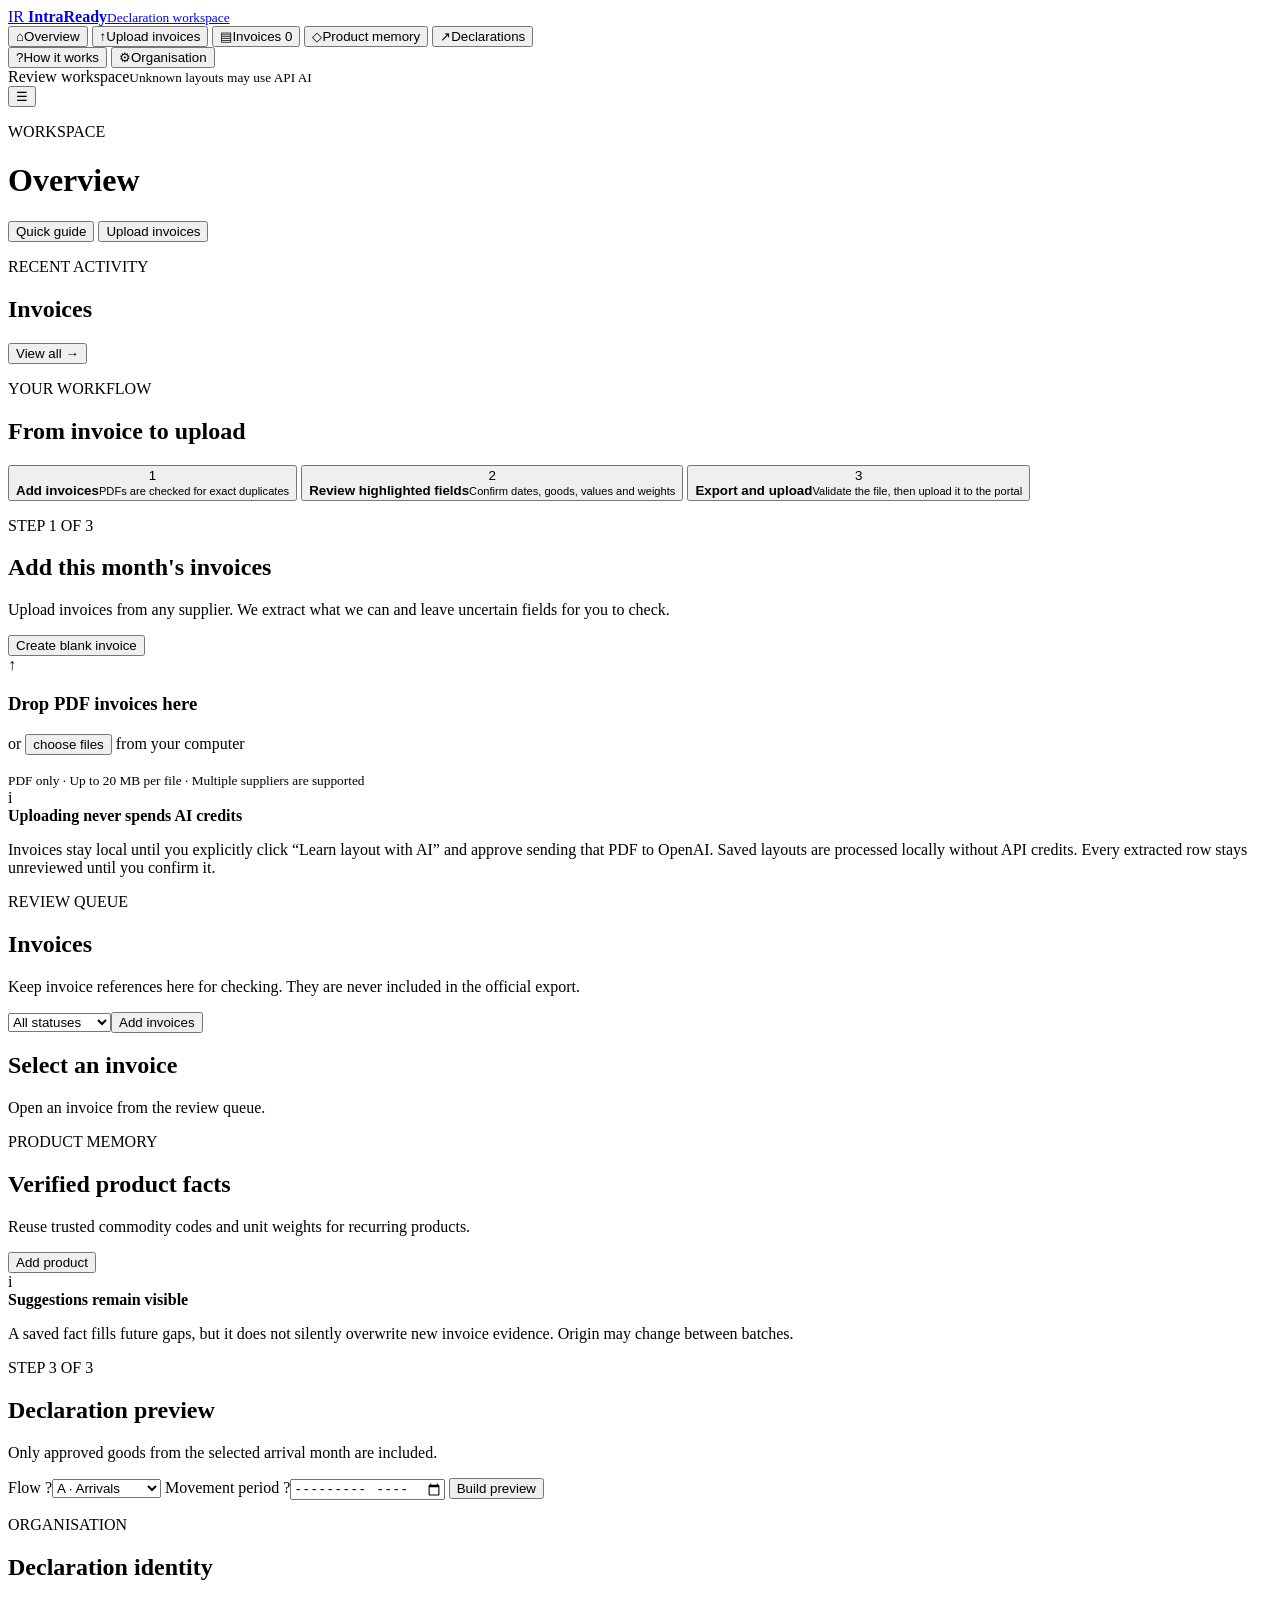
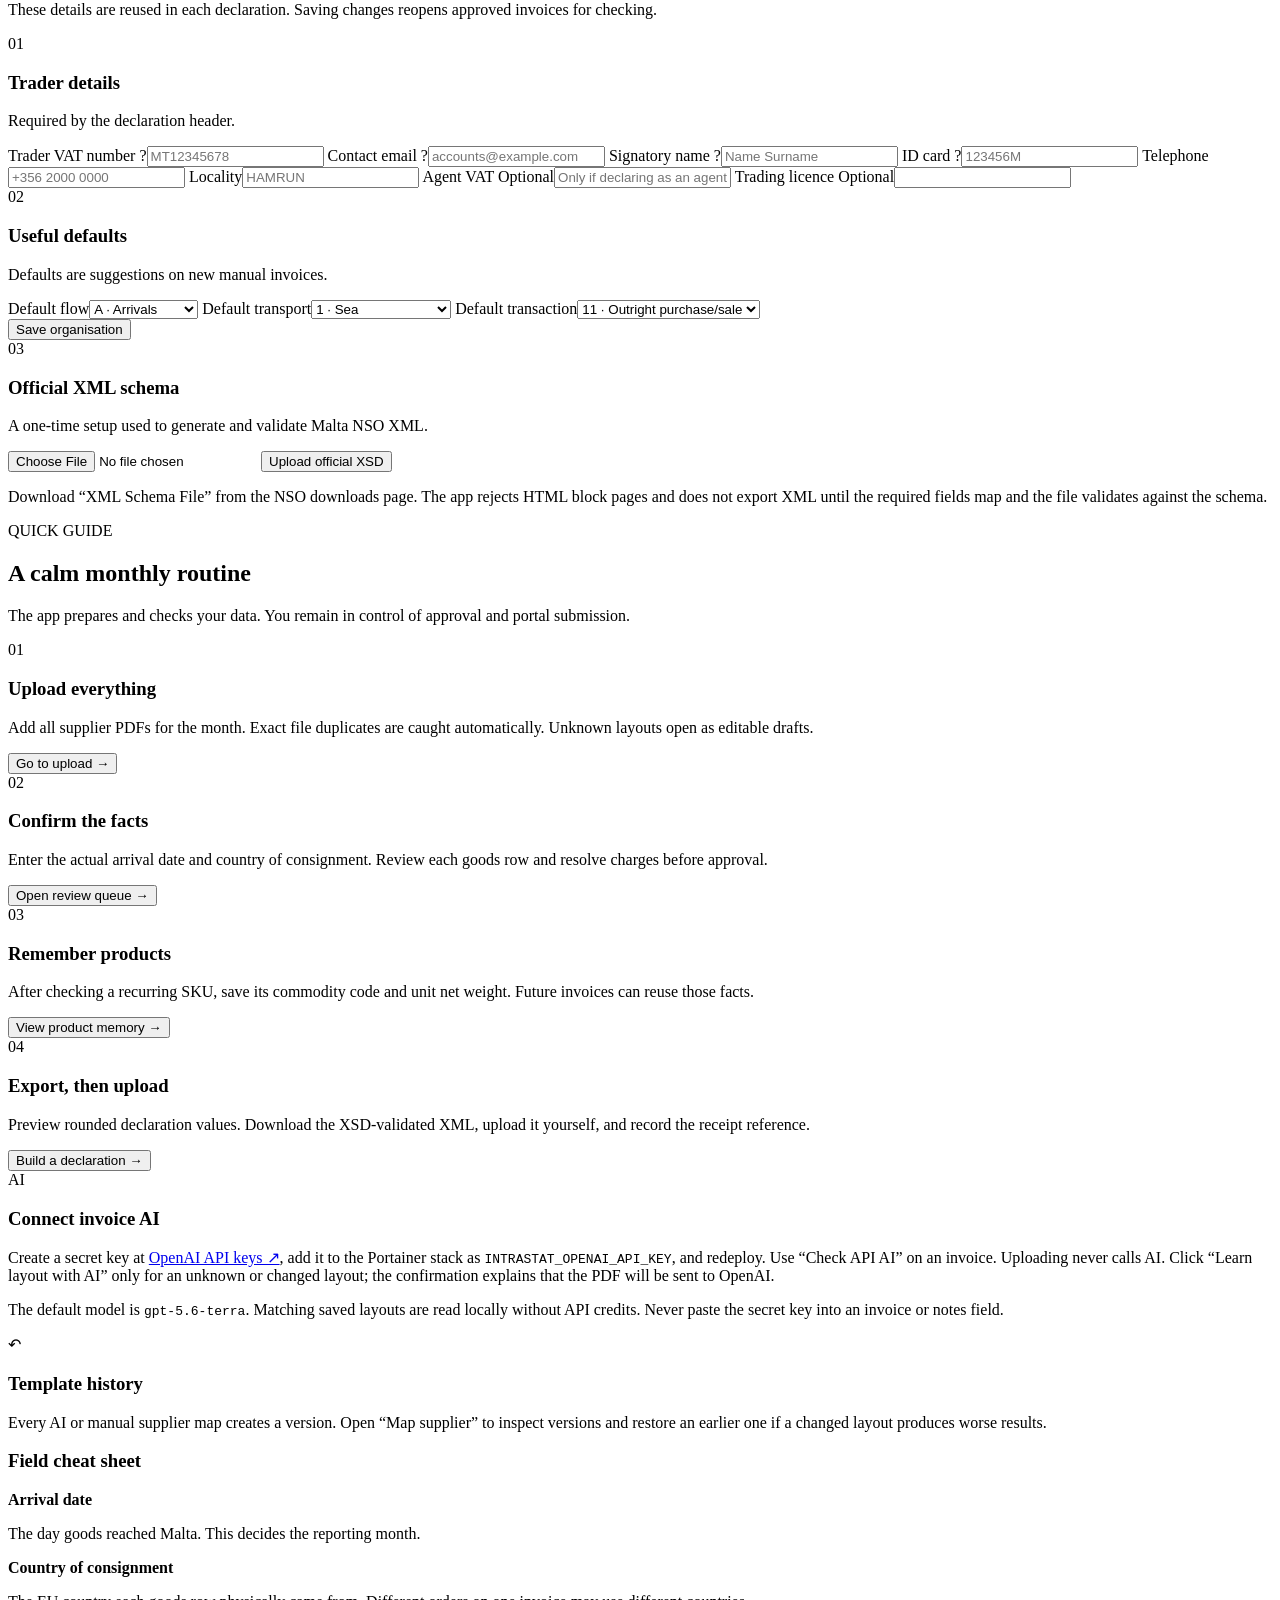
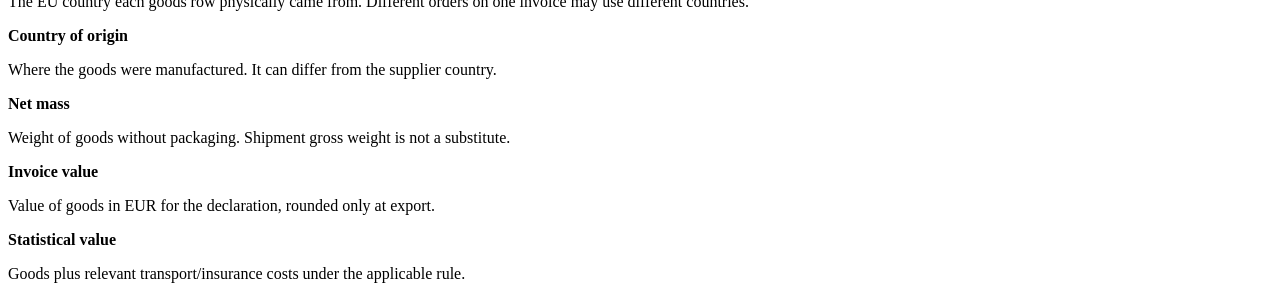
==== app/templates/index.html @ 74eb5863 "Move consignment country to goods rows" ====
<!doctype html>
<html lang="en">
<head>
  <meta charset="utf-8">
  <meta name="viewport" content="width=device-width, initial-scale=1">
  <meta name="description" content="Prepare, review and export Intrastat declarations from supplier invoices.">
  <title>{{APP_TITLE}}</title>
  <link rel="icon" href="/static/favicon.svg" type="image/svg+xml">
  <link rel="stylesheet" href="/static/app.css">
  <script src="/static/app.js" defer></script>
</head>
<body>
  <div class="app-shell">
    <aside class="sidebar" aria-label="Main navigation">
      <a class="brand" href="#dashboard" data-nav="dashboard" aria-label="IntraReady home">
        <span class="brand-mark">IR</span>
        <span><strong>IntraReady</strong><small>Declaration workspace</small></span>
      </a>
      <nav>
        <button class="nav-item active" data-nav="dashboard"><span class="nav-icon">⌂</span>Overview</button>
        <button class="nav-item" data-nav="upload"><span class="nav-icon">↑</span>Upload invoices</button>
        <button class="nav-item" data-nav="invoices"><span class="nav-icon">▤</span>Invoices <span id="reviewBadge" class="nav-badge hidden">0</span></button>
        <button class="nav-item" data-nav="catalogue"><span class="nav-icon">◇</span>Product memory</button>
        <button class="nav-item" data-nav="declarations"><span class="nav-icon">↗</span>Declarations</button>
      </nav>
      <div class="sidebar-lower">
        <nav>
          <button class="nav-item" data-nav="guide"><span class="nav-icon">?</span>How it works</button>
          <button class="nav-item" data-nav="settings"><span class="nav-icon">⚙</span>Organisation</button>
        </nav>
        <div class="local-note"><span class="status-dot"></span><span>Review workspace<small>Unknown layouts may use API AI</small></span></div>
      </div>
    </aside>

    <div class="content-shell">
      <header class="topbar">
        <button id="menuButton" class="icon-button menu-button" aria-label="Open menu">☰</button>
        <div>
          <p id="eyebrow" class="eyebrow">WORKSPACE</p>
          <h1 id="pageTitle">Overview</h1>
        </div>
        <div class="topbar-actions">
          <button class="button quiet" data-nav="guide">Quick guide</button>
          <button class="button primary" data-nav="upload">Upload invoices</button>
        </div>
      </header>

      <main id="mainContent">
        <section class="page active" data-page="dashboard">
          <div id="setupBanner" class="setup-banner"></div>
          <div class="metric-grid" id="metrics"></div>
          <div class="dashboard-grid">
            <article class="panel">
              <div class="panel-head"><div><p class="eyebrow">RECENT ACTIVITY</p><h2>Invoices</h2></div><button class="text-button" data-nav="invoices">View all →</button></div>
              <div id="recentInvoices"></div>
            </article>
            <article class="panel next-step-panel">
              <p class="eyebrow">YOUR WORKFLOW</p>
              <h2>From invoice to upload</h2>
              <div class="step-list">
                <button data-nav="upload"><span>1</span><div><strong>Add invoices</strong><small>PDFs are checked for exact duplicates</small></div></button>
                <button data-nav="invoices"><span>2</span><div><strong>Review highlighted fields</strong><small>Confirm dates, goods, values and weights</small></div></button>
                <button data-nav="declarations"><span>3</span><div><strong>Export and upload</strong><small>Validate the file, then upload it to the portal</small></div></button>
              </div>
            </article>
          </div>
        </section>

        <section class="page" data-page="upload">
          <div class="page-intro">
            <div><p class="eyebrow">STEP 1 OF 3</p><h2>Add this month's invoices</h2><p>Upload invoices from any supplier. We extract what we can and leave uncertain fields for you to check.</p></div>
            <button id="manualInvoiceButton" class="button secondary">Create blank invoice</button>
          </div>
          <article class="upload-zone" id="uploadZone">
            <input id="fileInput" type="file" accept="application/pdf,.pdf" multiple hidden>
            <div class="upload-orb">↑</div>
            <h3>Drop PDF invoices here</h3>
            <p>or <button id="browseButton" class="inline-button">choose files</button> from your computer</p>
            <small>PDF only · Up to 20 MB per file · Multiple suppliers are supported</small>
          </article>
          <div id="uploadResults" class="upload-results"></div>
          <article class="info-card">
            <span class="info-icon">i</span>
            <div><strong>Uploading never spends AI credits</strong><p>Invoices stay local until you explicitly click “Learn layout with AI” and approve sending that PDF to OpenAI. Saved layouts are processed locally without API credits. Every extracted row stays unreviewed until you confirm it.</p></div>
          </article>
        </section>

        <section class="page" data-page="invoices">
          <div class="page-intro compact">
            <div><p class="eyebrow">REVIEW QUEUE</p><h2>Invoices</h2><p>Keep invoice references here for checking. They are never included in the official export.</p></div>
            <div class="toolbar"><select id="invoiceFilter" aria-label="Filter invoices"><option value="all">All statuses</option><option value="needs_review">Needs review</option><option value="approved">Approved</option><option value="exported">Exported</option><option value="submitted">Submitted</option></select><button class="button primary" data-nav="upload">Add invoices</button></div>
          </div>
          <div class="panel table-panel"><div id="invoiceTable"></div></div>
        </section>

        <section class="page review-page" data-page="review">
          <div id="reviewContent" class="empty-state"><h2>Select an invoice</h2><p>Open an invoice from the review queue.</p></div>
        </section>

        <section class="page" data-page="catalogue">
          <div class="page-intro compact"><div><p class="eyebrow">PRODUCT MEMORY</p><h2>Verified product facts</h2><p>Reuse trusted commodity codes and unit weights for recurring products.</p></div><button id="addCatalogueButton" class="button primary">Add product</button></div>
          <article class="info-card slim"><span class="info-icon">i</span><div><strong>Suggestions remain visible</strong><p>A saved fact fills future gaps, but it does not silently overwrite new invoice evidence. Origin may change between batches.</p></div></article>
          <div class="panel table-panel"><div id="catalogueTable"></div></div>
        </section>

        <section class="page" data-page="declarations">
          <div class="page-intro compact"><div><p class="eyebrow">STEP 3 OF 3</p><h2>Declaration preview</h2><p>Only approved goods from the selected arrival month are included.</p></div></div>
          <div class="declaration-controls panel">
            <label>Flow <span class="tip" data-tip="Arrivals and dispatches must be exported separately.">?</span><select id="declarationFlow"><option value="A">A · Arrivals</option><option value="D">D · Dispatches</option></select></label>
            <label>Movement period <span class="tip" data-tip="Use the month the goods physically arrived or left, which may differ from the invoice month.">?</span><input id="declarationPeriod" type="month"></label>
            <button id="previewButton" class="button primary">Build preview</button>
            <span id="schemaPill" class="schema-pill"></span>
          </div>
          <div id="declarationContent"></div>
          <div id="exportHistory"></div>
        </section>

        <section class="page" data-page="settings">
          <div class="page-intro"><div><p class="eyebrow">ORGANISATION</p><h2>Declaration identity</h2><p>These details are reused in each declaration. Saving changes reopens approved invoices for checking.</p></div></div>
          <form id="profileForm" class="panel form-panel">
            <div class="section-heading"><span>01</span><div><h3>Trader details</h3><p>Required by the declaration header.</p></div></div>
            <div class="form-grid">
              <label>Trader VAT number <span class="tip" data-tip="Your Maltese VAT number. The MT prefix is removed in the XML field.">?</span><input name="trader_vat" placeholder="MT12345678" autocomplete="organization"></label>
              <label>Contact email <span class="tip" data-tip="Email address recorded with the declaration.">?</span><input name="email" type="email" placeholder="accounts@example.com"></label>
              <label>Signatory name <span class="tip" data-tip="Full name of the person responsible for the declaration.">?</span><input name="signatory" placeholder="Name Surname"></label>
              <label>ID card <span class="tip" data-tip="Declarant ID card number, including its letter.">?</span><input name="id_card" placeholder="123456M"></label>
              <label>Telephone<input name="telephone" placeholder="+356 2000 0000"></label>
              <label>Locality<input name="locality" placeholder="HAMRUN"></label>
              <label>Agent VAT <span class="optional">Optional</span><input name="agent_vat" placeholder="Only if declaring as an agent"></label>
              <label>Trading licence <span class="optional">Optional</span><input name="trading_licence"></label>
            </div>
            <div class="section-heading"><span>02</span><div><h3>Useful defaults</h3><p>Defaults are suggestions on new manual invoices.</p></div></div>
            <div class="form-grid three">
              <label>Default flow<select name="default_flow"><option value="A">A · Arrivals</option><option value="D">D · Dispatches</option></select></label>
              <label>Default transport<select name="default_mot"><option value="1">1 · Sea</option><option value="4">4 · Air / courier</option><option value="5">5 · Post</option><option value="7">7 · Fixed installation</option><option value="9">9 · Own propulsion</option></select></label>
              <label>Default transaction<select name="default_not"><option value="11">11 · Outright purchase/sale</option><option value="01">01 · E-commerce</option><option value="21">21 · Return of goods</option><option value="99">99 · Other</option></select></label>
            </div>
            <div class="form-actions"><span id="profileSaved" class="saved-note"></span><button class="button primary" type="submit">Save organisation</button></div>
          </form>
          <article class="panel schema-panel">
            <div class="section-heading"><span>03</span><div><h3>Official XML schema</h3><p>A one-time setup used to generate and validate Malta NSO XML.</p></div></div>
            <div id="schemaStatus"></div>
            <form id="schemaForm" class="schema-upload"><input id="schemaInput" type="file" name="file" accept=".xsd,application/xml,text/xml" required><button class="button secondary" type="submit">Upload official XSD</button></form>
            <p class="fine-print">Download “XML Schema File” from the NSO downloads page. The app rejects HTML block pages and does not export XML until the required fields map and the file validates against the schema.</p>
          </article>
        </section>

        <section class="page" data-page="guide">
          <div class="guide-hero"><p class="eyebrow">QUICK GUIDE</p><h2>A calm monthly routine</h2><p>The app prepares and checks your data. You remain in control of approval and portal submission.</p></div>
          <div class="guide-grid">
            <article><span>01</span><h3>Upload everything</h3><p>Add all supplier PDFs for the month. Exact file duplicates are caught automatically. Unknown layouts open as editable drafts.</p><button class="text-button" data-nav="upload">Go to upload →</button></article>
            <article><span>02</span><h3>Confirm the facts</h3><p>Enter the actual arrival date and country of consignment. Review each goods row and resolve charges before approval.</p><button class="text-button" data-nav="invoices">Open review queue →</button></article>
            <article><span>03</span><h3>Remember products</h3><p>After checking a recurring SKU, save its commodity code and unit net weight. Future invoices can reuse those facts.</p><button class="text-button" data-nav="catalogue">View product memory →</button></article>
            <article><span>04</span><h3>Export, then upload</h3><p>Preview rounded declaration values. Download the XSD-validated XML, upload it yourself, and record the receipt reference.</p><button class="text-button" data-nav="declarations">Build a declaration →</button></article>
            <article><span>AI</span><h3>Connect invoice AI</h3><p>Create a secret key at <a href="https://platform.openai.com/api-keys" target="_blank" rel="noopener">OpenAI API keys ↗</a>, add it to the Portainer stack as <code>INTRASTAT_OPENAI_API_KEY</code>, and redeploy. Use “Check API AI” on an invoice. Uploading never calls AI. Click “Learn layout with AI” only for an unknown or changed layout; the confirmation explains that the PDF will be sent to OpenAI.</p><p>The default model is <code>gpt-5.6-terra</code>. Matching saved layouts are read locally without API credits. Never paste the secret key into an invoice or notes field.</p></article>
            <article><span>↶</span><h3>Template history</h3><p>Every AI or manual supplier map creates a version. Open “Map supplier” to inspect versions and restore an earlier one if a changed layout produces worse results.</p></article>
          </div>
          <article class="panel reference-panel">
            <h3>Field cheat sheet</h3>
            <div class="cheat-grid">
              <div><strong>Arrival date</strong><p>The day goods reached Malta. This decides the reporting month.</p></div>
              <div><strong>Country of consignment</strong><p>The EU country each goods row physically came from. Different orders on one invoice may use different countries.</p></div>
              <div><strong>Country of origin</strong><p>Where the goods were manufactured. It can differ from the supplier country.</p></div>
              <div><strong>Net mass</strong><p>Weight of goods without packaging. Shipment gross weight is not a substitute.</p></div>
              <div><strong>Invoice value</strong><p>Value of goods in EUR for the declaration, rounded only at export.</p></div>
              <div><strong>Statistical value</strong><p>Goods plus relevant transport/insurance costs under the applicable rule.</p></div>
            </div>
          </article>
        </section>
      </main>
    </div>
  </div>

  <dialog id="lineDialog" class="modal">
    <form id="lineForm" method="dialog">
      <div class="modal-head"><div><p class="eyebrow">INVOICE ROW</p><h2>Add a row</h2></div><button class="icon-button" value="cancel" aria-label="Close">×</button></div>
      <div class="form-grid">
        <label>Row type<select name="line_kind"><option value="goods">Goods</option><option value="charge">Charge · treatment undecided</option><option value="excluded">Excluded / service</option></select></label>
        <label>SKU<input name="sku"></label><label class="wide">Description<input name="description" required></label>
        <label>Quantity<input name="quantity" inputmode="decimal"></label><label>Unit<input name="unit" placeholder="PCE"></label>
        <label>Commodity code<input name="hs_code" inputmode="numeric" maxlength="8"></label><label>Origin country<input name="origin_country" maxlength="2" placeholder="CN"></label>
        <label>Consignment country<input name="consignment_country" maxlength="2" placeholder="EU country shipped from"></label>
        <label>Invoice value<input name="invoice_value" inputmode="decimal"></label><label>Statistical value<input name="statistical_value" inputmode="decimal"></label>
        <label>Unit net kg<input name="unit_net_mass" inputmode="decimal"></label><label>Total net kg<input name="net_mass" inputmode="decimal"></label>
        <label>Source page<input name="source_page" type="number" min="1"></label>
        <label>Supplementary quantity <span class="optional">When required by CN</span><input name="supp_qty" inputmode="decimal"></label><label>Supplementary unit<input name="supp_unit"></label>
        <label>Special quantity <span class="optional">Selected appliance codes</span><input name="special_quantity" inputmode="decimal"></label><label>Collector type <span class="optional">CN 84191900</span><input name="collector_type"></label>
        <label class="wide">Range <span class="optional">Selected appliance codes</span><input name="range_value"></label>
        <label class="wide">Notes<textarea name="notes" rows="2"></textarea></label>
      </div>
      <div class="form-actions"><button class="button quiet" value="cancel">Cancel</button><button id="saveLineButton" class="button primary" type="submit" value="default">Add row</button></div>
    </form>
  </dialog>

  <dialog id="catalogueDialog" class="modal">
    <form id="catalogueForm" method="dialog">
      <div class="modal-head"><div><p class="eyebrow">PRODUCT MEMORY</p><h2>Add a verified product</h2></div><button class="icon-button" value="cancel" aria-label="Close">×</button></div>
      <div class="form-grid">
        <label>Supplier VAT<input name="supplier_vat" placeholder="PT501888640"></label><label>Supplier name<input name="supplier_name"></label>
        <label>SKU<input name="sku" required></label><label>Commodity code<input name="hs_code" maxlength="8"></label>
        <label class="wide">Description<input name="description"></label><label>Origin<input name="origin_country" maxlength="2"></label>
        <label>Net kg per unit<input name="unit_net_mass" inputmode="decimal"></label><label>Supplementary unit<input name="supp_unit"></label>
        <label class="wide">Evidence / note<input name="evidence" placeholder="Supplier specification, invoice reference…"></label>
      </div>
      <div class="form-actions"><button class="button quiet" value="cancel">Cancel</button><button class="button primary" type="submit" value="default">Save product</button></div>
    </form>
  </dialog>

  <dialog id="cnSuggestionDialog" class="modal">
    <div class="modal-head"><div><p class="eyebrow">CN 2026</p><h2>Suggested commodity codes</h2></div><button class="icon-button" data-close-cn aria-label="Close">×</button></div>
    <p>API AI ranks official CN descriptions. Confirm the material and purpose before choosing.</p>
    <div id="cnSuggestionResults" class="issue-list"></div>
    <div class="form-actions"><button class="button quiet" data-close-cn>Cancel</button></div>
  </dialog>

  <dialog id="supplierMapDialog" class="modal mapping-modal">
    <div class="modal-head"><div><p class="eyebrow">SUPPLIER TEMPLATE</p><h2>Map invoice fields</h2></div><button class="icon-button" data-close-mapping aria-label="Close">×</button></div>
    <p>Choose a field, then drag a red box around its value. For product columns, mark the full data column and exclude the heading.</p>
    <div class="mapping-toolbar">
      <select id="mappingField">
        <optgroup label="Invoice fields"><option value="invoice_number">Invoice number</option><option value="invoice_date">Invoice date</option><option value="total_value">Invoice total</option><option value="supplier_name">Supplier name</option><option value="supplier_vat_number">Supplier VAT number</option><option value="currency">Currency</option><option value="terms_delivery">Delivery terms</option></optgroup>
        <optgroup label="Repeating product columns"><option value="line_sku">SKU column</option><option value="line_description">Description column</option><option value="line_quantity">Quantity column</option><option value="line_unit">Unit column</option><option value="line_hs_code">CN/TARIC column</option><option value="line_origin_country">Origin column</option><option value="line_consignment_country">Consignment country column</option><option value="line_invoice_value">Line total column</option><option value="line_unit_net_mass">Unit weight column</option></optgroup>
      </select>
      <button id="mappingPrevious" class="button quiet">Previous page</button><span id="mappingPageLabel">Page 1</span><button id="mappingNext" class="button quiet">Next page</button>
      <strong id="mappingStatus">Drag a box around the value</strong><button id="mappingUndo" class="button quiet">Undo</button><button id="mappingClear" class="button quiet">Clear all boxes</button>
    </div>
    <div id="mappingCanvasWrap" class="mapping-canvas"><canvas id="mappingCanvas" aria-label="Invoice page mapping canvas"></canvas></div>
    <div id="mappingPreview" class="mapping-preview">Draw a box to preview the extracted text.</div>
    <div id="mappingRegionList" class="mapping-region-list"></div>
    <div id="mappingHistory" class="mapping-history"></div>
    <div class="form-actions"><button class="button quiet" data-close-mapping>Cancel</button><button id="previewMappingButton" class="button secondary">Preview extracted rows</button><button id="saveMappingButton" class="button primary">Save supplier map</button></div>
  </dialog>

  <div id="toastRegion" class="toast-region" aria-live="polite"></div>
</body>
</html>
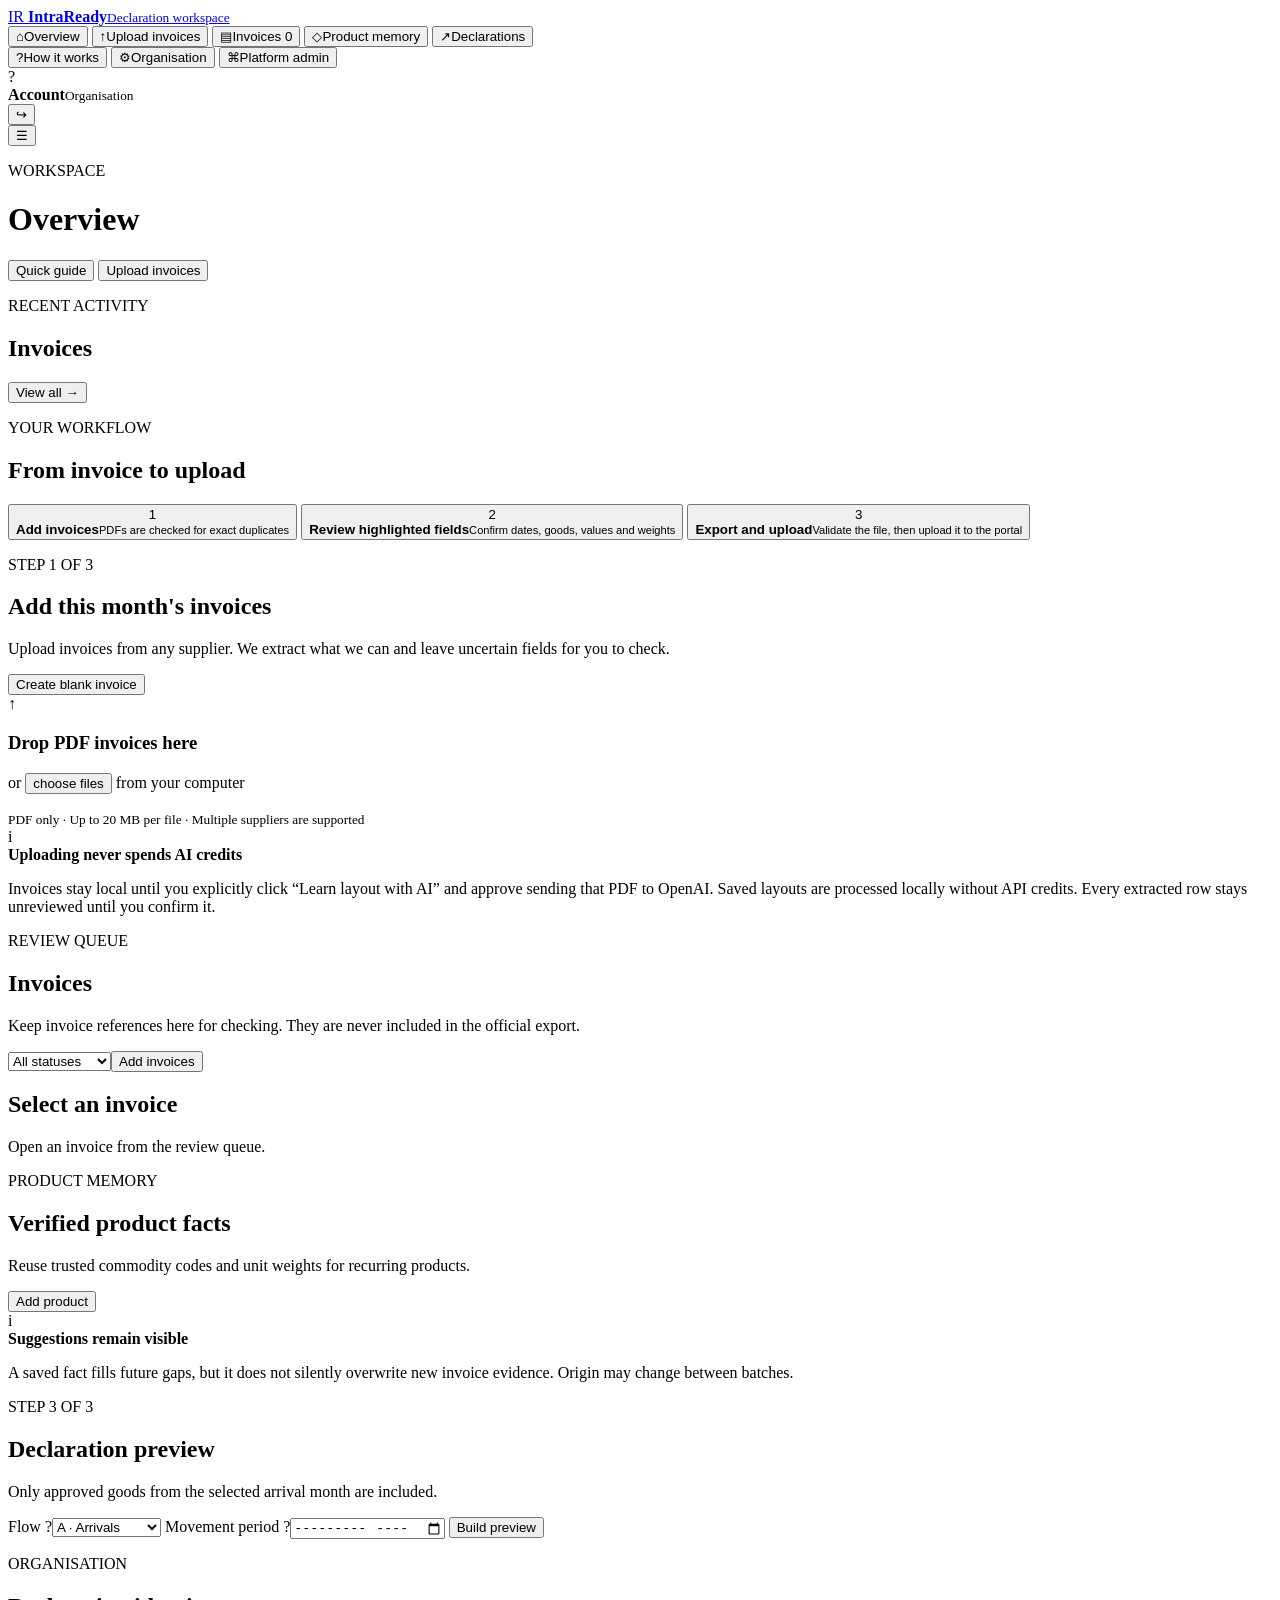
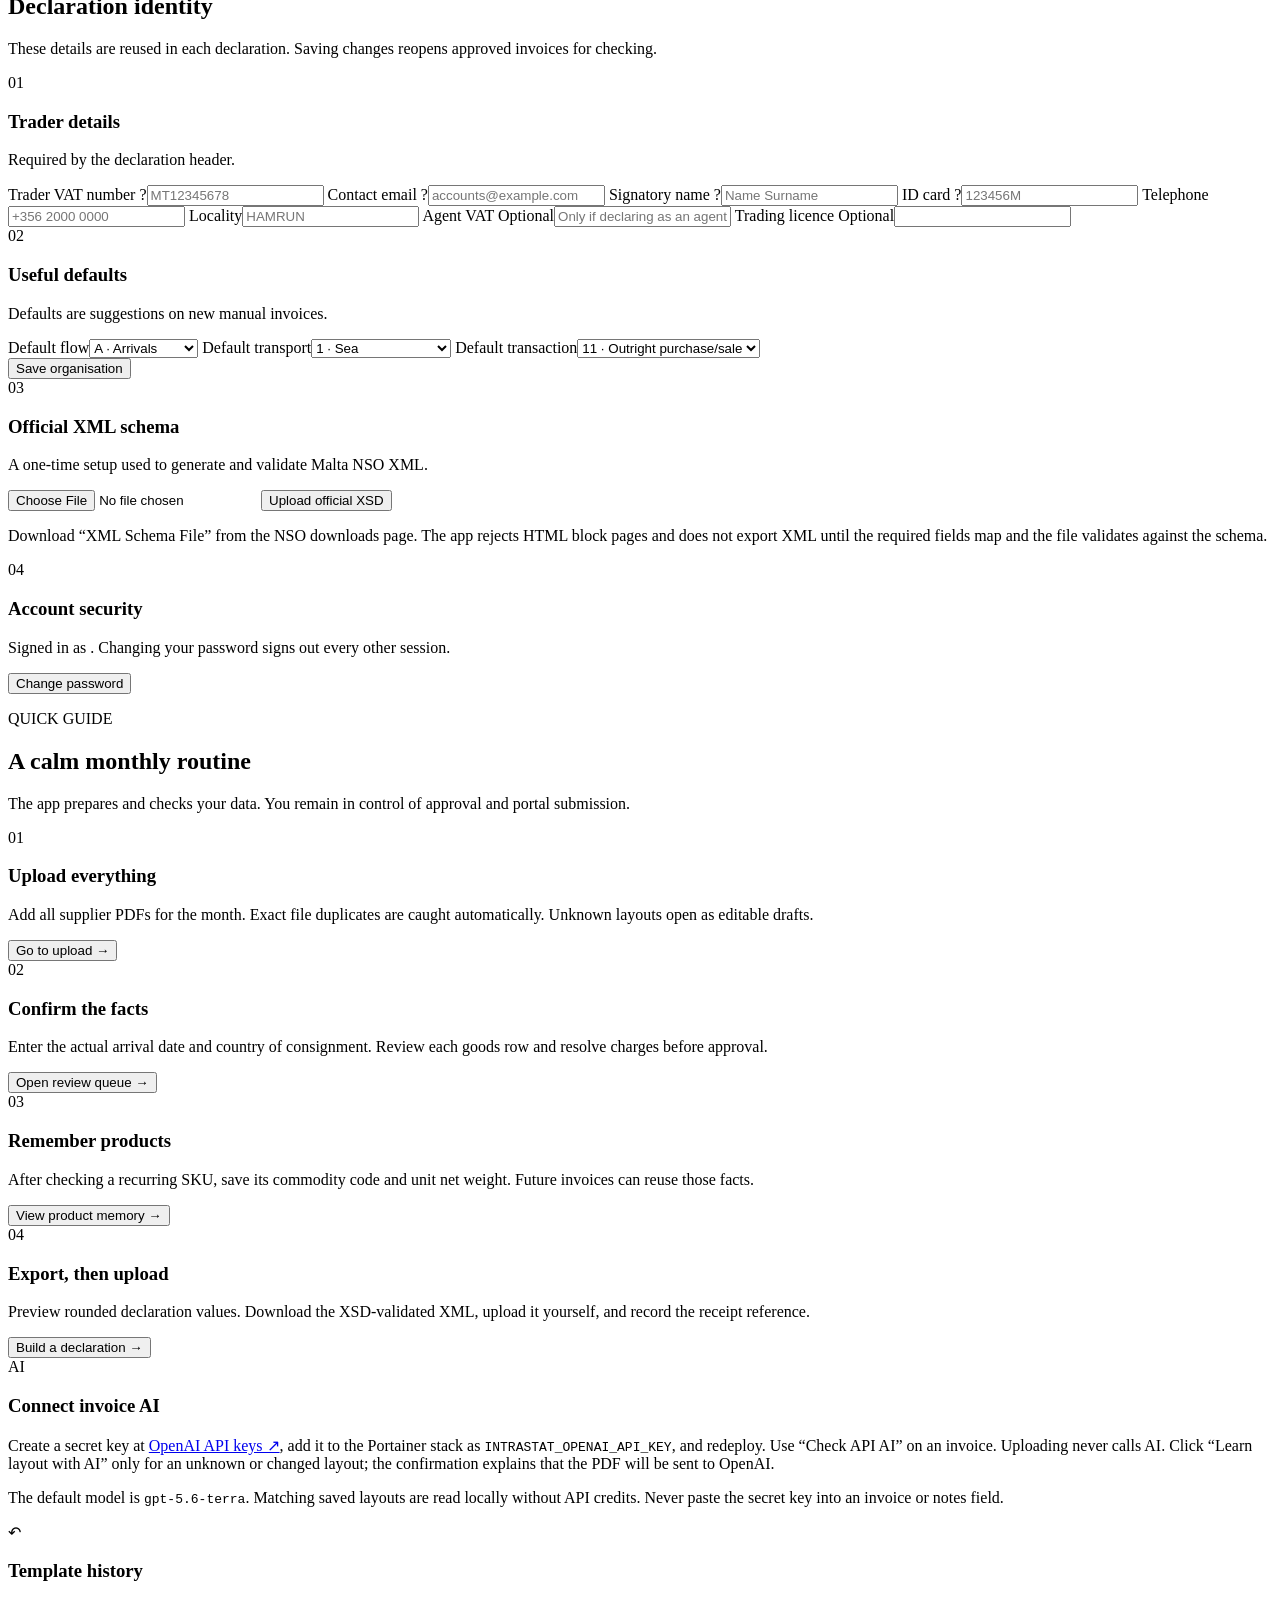
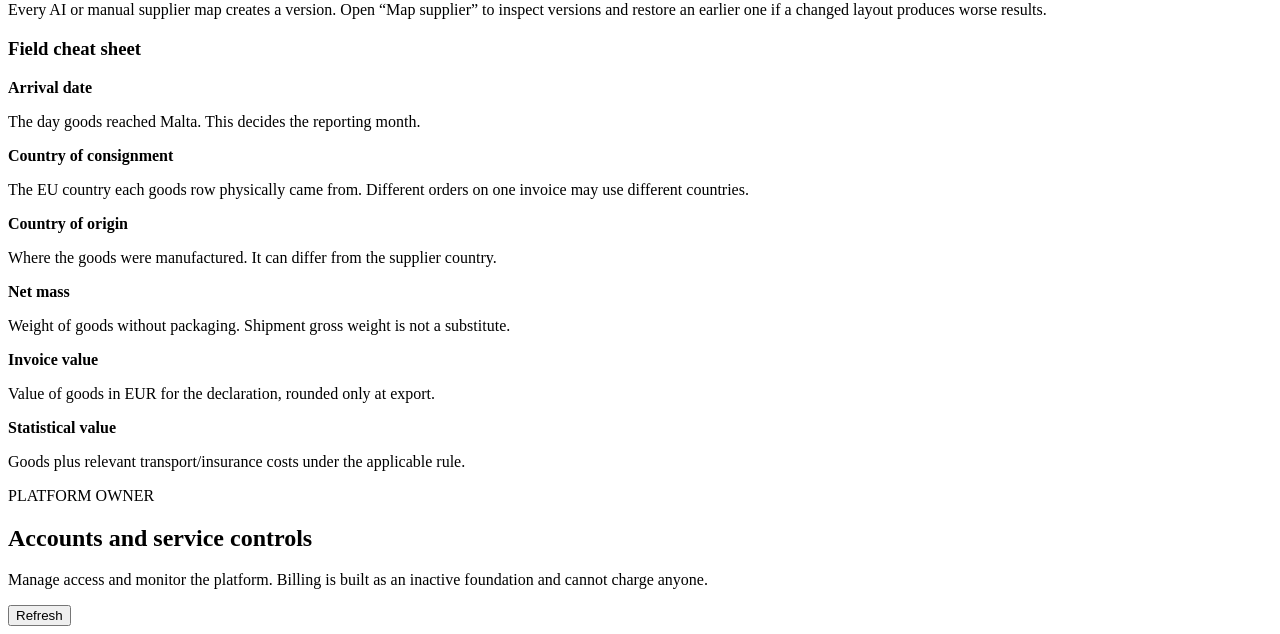
==== commit d53c6c9f: "Add secure accounts and admin foundation" ====
--- a/app/templates/index.html
+++ b/app/templates/index.html
@@ -27,8 +27,9 @@
         <nav>
           <button class="nav-item" data-nav="guide"><span class="nav-icon">?</span>How it works</button>
           <button class="nav-item" data-nav="settings"><span class="nav-icon">⚙</span>Organisation</button>
+          <button id="adminNav" class="nav-item hidden" data-nav="admin"><span class="nav-icon">⌘</span>Platform admin</button>
         </nav>
-        <div class="local-note"><span class="status-dot"></span><span>Review workspace<small>Unknown layouts may use API AI</small></span></div>
+        <div class="account-card"><span id="accountInitial">?</span><div><strong id="accountName">Account</strong><small id="accountOrganisation">Organisation</small></div><button id="logoutButton" title="Sign out" aria-label="Sign out">↪</button></div>
       </div>
     </aside>
 
@@ -143,6 +144,10 @@
             <form id="schemaForm" class="schema-upload"><input id="schemaInput" type="file" name="file" accept=".xsd,application/xml,text/xml" required><button class="button secondary" type="submit">Upload official XSD</button></form>
             <p class="fine-print">Download “XML Schema File” from the NSO downloads page. The app rejects HTML block pages and does not export XML until the required fields map and the file validates against the schema.</p>
           </article>
+          <article class="panel schema-panel">
+            <div class="section-heading"><span>04</span><div><h3>Account security</h3><p>Signed in as <strong id="securityAccountEmail"></strong>. Changing your password signs out every other session.</p></div></div>
+            <button id="changePasswordButton" class="button secondary">Change password</button>
+          </article>
         </section>
 
         <section class="page" data-page="guide">
@@ -166,6 +171,11 @@
               <div><strong>Statistical value</strong><p>Goods plus relevant transport/insurance costs under the applicable rule.</p></div>
             </div>
           </article>
+        </section>
+
+        <section class="page" data-page="admin">
+          <div class="page-intro compact"><div><p class="eyebrow">PLATFORM OWNER</p><h2>Accounts and service controls</h2><p>Manage access and monitor the platform. Billing is built as an inactive foundation and cannot charge anyone.</p></div><button id="refreshAdminButton" class="button secondary">Refresh</button></div>
+          <div id="adminContent"><div class="panel loading"></div></div>
         </section>
       </main>
     </div>
@@ -231,6 +241,28 @@
     <div class="form-actions"><button class="button quiet" data-close-mapping>Cancel</button><button id="previewMappingButton" class="button secondary">Preview extracted rows</button><button id="saveMappingButton" class="button primary">Save supplier map</button></div>
   </dialog>
 
+  <dialog id="accountDialog" class="modal">
+    <form id="accountForm" method="dialog">
+      <div class="modal-head"><div><p class="eyebrow">NEW ACCOUNT</p><h2>Add a team member</h2></div><button class="icon-button" value="cancel" aria-label="Close">×</button></div>
+      <p>This creates an account in your organisation. Give the temporary password privately; the user will be required to change it.</p>
+      <div class="form-grid">
+        <label>Name<input name="name" autocomplete="off" required></label>
+        <label>Email<input name="email" type="email" autocomplete="off" required></label>
+        <label>Role<select name="role"><option value="preparer">Preparer</option><option value="reviewer">Reviewer</option><option value="viewer">Viewer</option><option value="administrator">Administrator</option></select></label>
+        <label>Temporary password<input name="temporary_password" type="password" minlength="12" maxlength="128" autocomplete="new-password" required></label>
+      </div>
+      <div class="form-actions"><button class="button quiet" value="cancel">Cancel</button><button class="button primary" type="submit" value="default">Create account</button></div>
+    </form>
+  </dialog>
+
+  <dialog id="passwordDialog" class="modal">
+    <form id="passwordForm" method="dialog">
+      <div class="modal-head"><div><p class="eyebrow">ACCOUNT SECURITY</p><h2>Change password</h2></div><button class="icon-button" value="cancel" aria-label="Close">×</button></div>
+      <div class="form-grid"><label>Current password<input name="current_password" type="password" autocomplete="current-password" required></label><label>New password<input name="new_password" type="password" minlength="12" maxlength="128" autocomplete="new-password" required></label><label>Repeat new password<input name="password_confirm" type="password" minlength="12" maxlength="128" autocomplete="new-password" required></label></div>
+      <div class="form-actions"><button class="button quiet" value="cancel">Cancel</button><button class="button primary" type="submit" value="default">Change password</button></div>
+    </form>
+  </dialog>
+
   <div id="toastRegion" class="toast-region" aria-live="polite"></div>
 </body>
 </html>
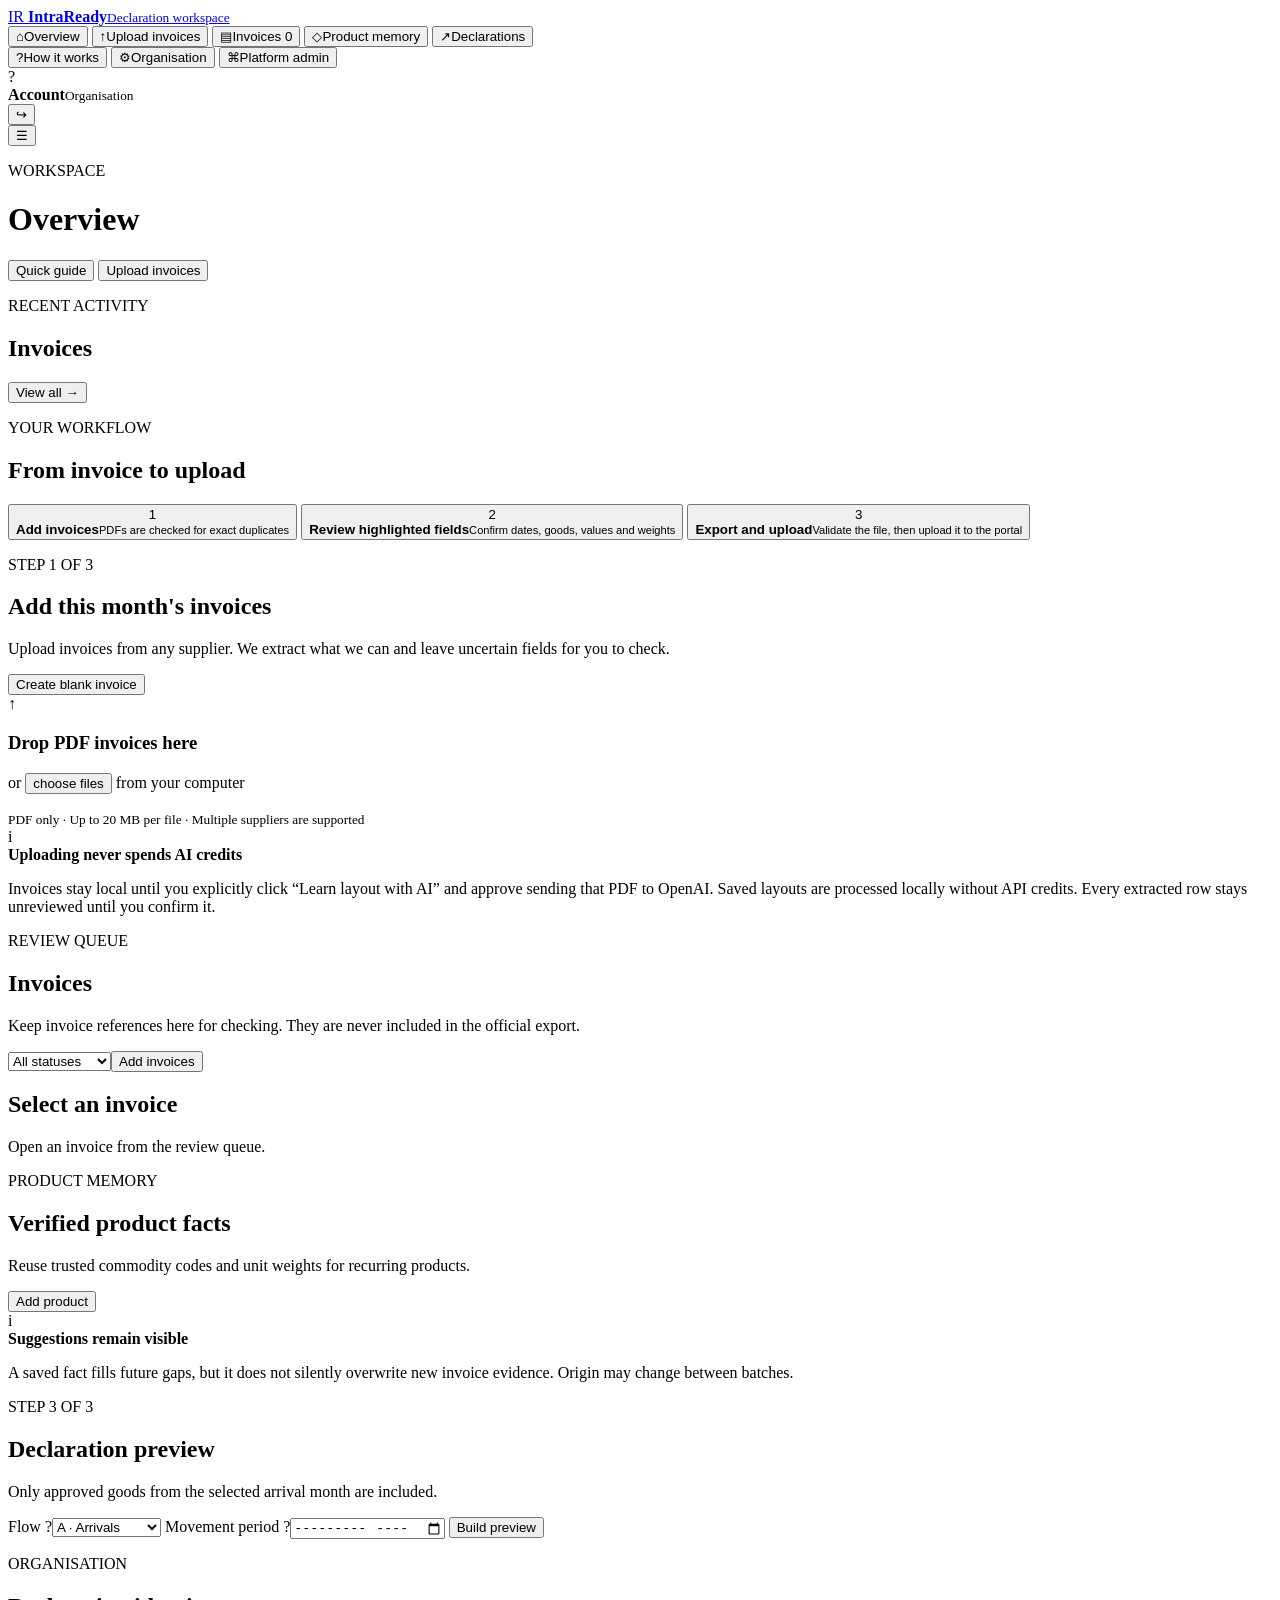
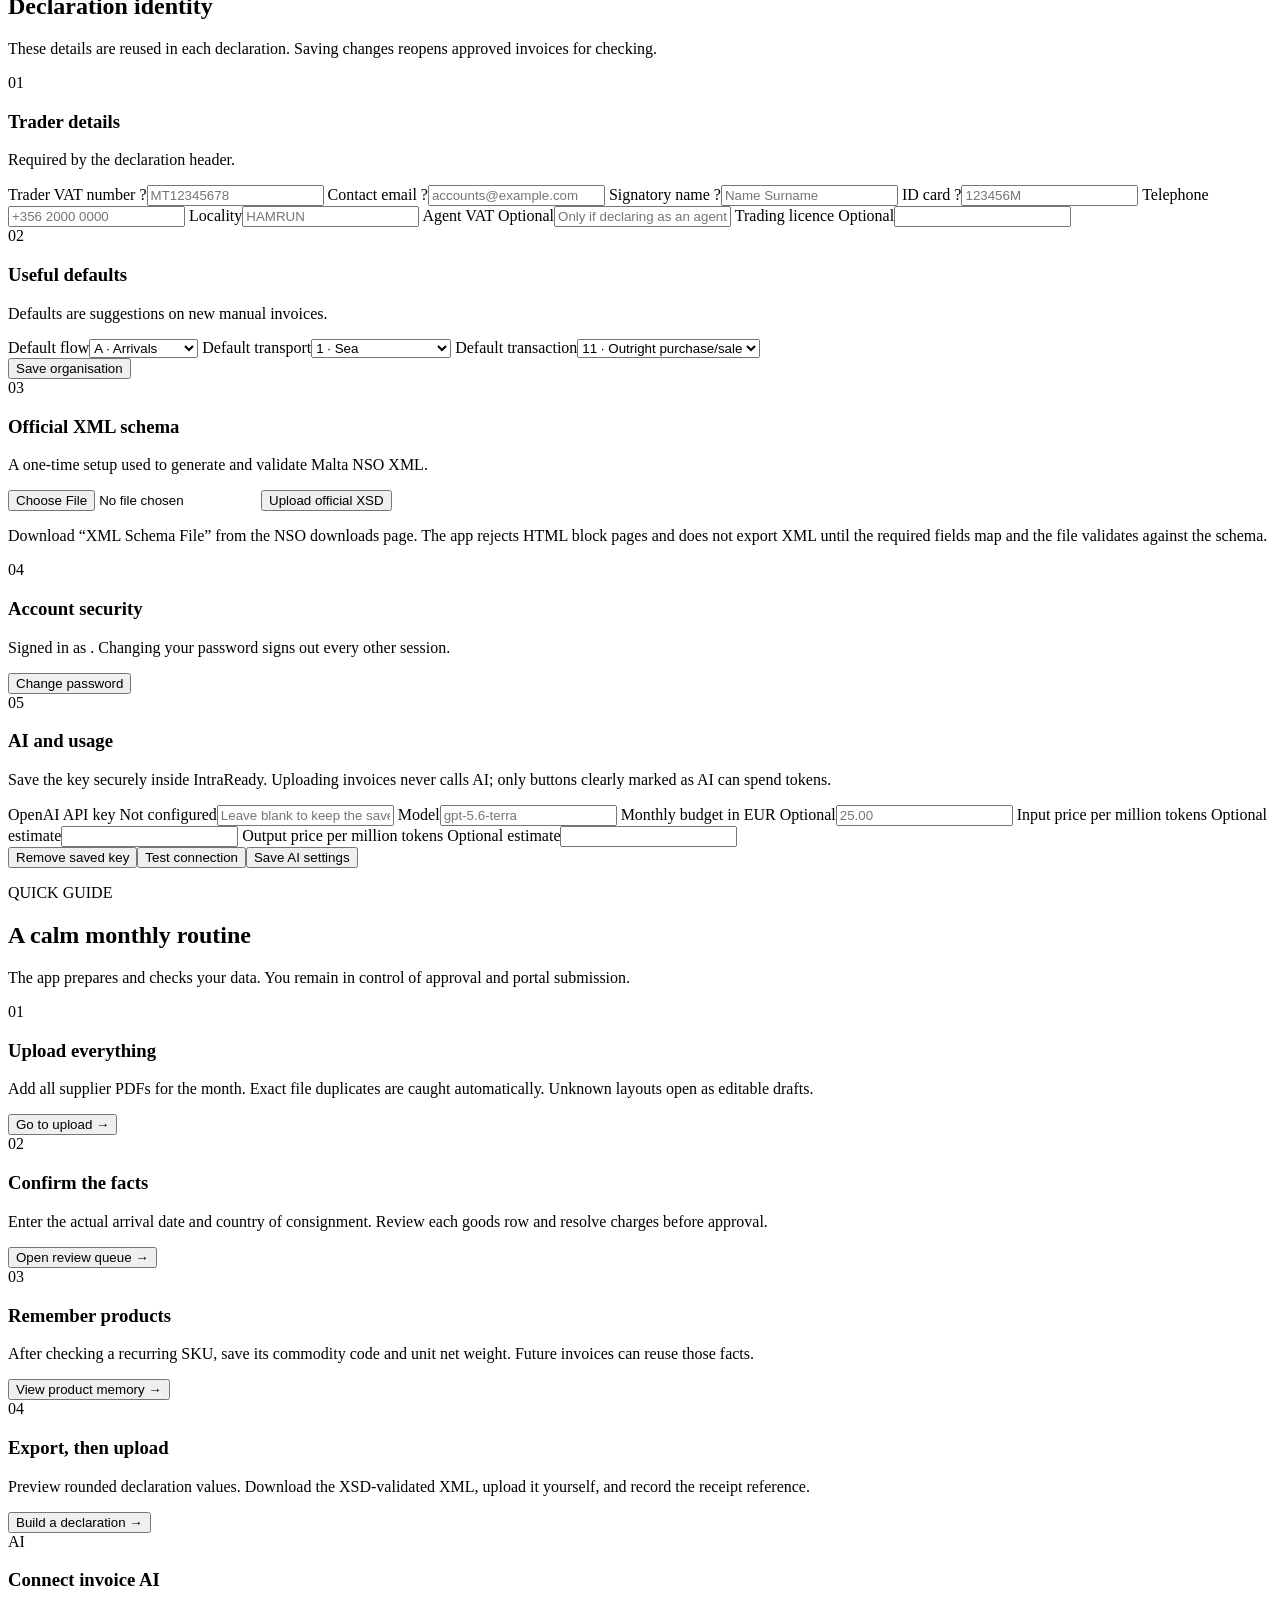
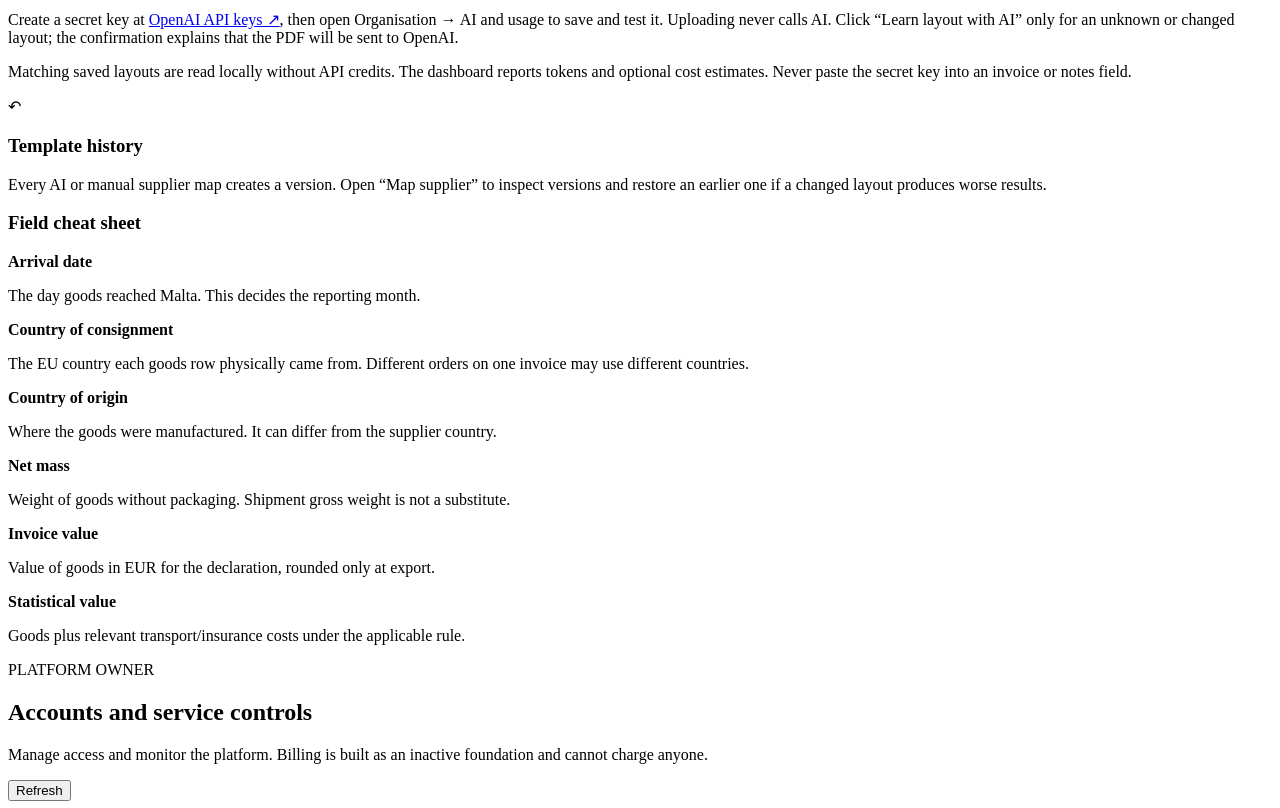
==== commit d02c65e1: "Add in-app AI controls and usage dashboard" ====
--- a/app/templates/index.html
+++ b/app/templates/index.html
@@ -65,6 +65,7 @@
               </div>
             </article>
           </div>
+          <article id="aiUsageCard" class="panel ai-usage-panel"></article>
         </section>
 
         <section class="page" data-page="upload">
@@ -148,6 +149,18 @@
             <div class="section-heading"><span>04</span><div><h3>Account security</h3><p>Signed in as <strong id="securityAccountEmail"></strong>. Changing your password signs out every other session.</p></div></div>
             <button id="changePasswordButton" class="button secondary">Change password</button>
           </article>
+          <form id="aiSettingsForm" class="panel form-panel">
+            <div class="section-heading"><span>05</span><div><h3>AI and usage</h3><p>Save the key securely inside IntraReady. Uploading invoices never calls AI; only buttons clearly marked as AI can spend tokens.</p></div></div>
+            <div class="form-grid">
+              <label>OpenAI API key <span class="optional" id="aiKeyHint">Not configured</span><input name="api_key" type="password" autocomplete="off" placeholder="Leave blank to keep the saved key"></label>
+              <label>Model<input name="model" placeholder="gpt-5.6-terra"></label>
+              <label>Monthly budget in EUR <span class="optional">Optional</span><input name="monthly_budget_eur" inputmode="decimal" placeholder="25.00"></label>
+              <label>Input price per million tokens <span class="optional">Optional estimate</span><input name="input_eur_per_million" inputmode="decimal"></label>
+              <label>Output price per million tokens <span class="optional">Optional estimate</span><input name="output_eur_per_million" inputmode="decimal"></label>
+            </div>
+            <div id="aiSettingsUsage" class="info-card slim"></div>
+            <div class="form-actions"><button id="removeAiKeyButton" class="button quiet" type="button">Remove saved key</button><button id="testAiButton" class="button secondary" type="button">Test connection</button><button class="button primary" type="submit">Save AI settings</button></div>
+          </form>
         </section>
 
         <section class="page" data-page="guide">
@@ -157,7 +170,7 @@
             <article><span>02</span><h3>Confirm the facts</h3><p>Enter the actual arrival date and country of consignment. Review each goods row and resolve charges before approval.</p><button class="text-button" data-nav="invoices">Open review queue →</button></article>
             <article><span>03</span><h3>Remember products</h3><p>After checking a recurring SKU, save its commodity code and unit net weight. Future invoices can reuse those facts.</p><button class="text-button" data-nav="catalogue">View product memory →</button></article>
             <article><span>04</span><h3>Export, then upload</h3><p>Preview rounded declaration values. Download the XSD-validated XML, upload it yourself, and record the receipt reference.</p><button class="text-button" data-nav="declarations">Build a declaration →</button></article>
-            <article><span>AI</span><h3>Connect invoice AI</h3><p>Create a secret key at <a href="https://platform.openai.com/api-keys" target="_blank" rel="noopener">OpenAI API keys ↗</a>, add it to the Portainer stack as <code>INTRASTAT_OPENAI_API_KEY</code>, and redeploy. Use “Check API AI” on an invoice. Uploading never calls AI. Click “Learn layout with AI” only for an unknown or changed layout; the confirmation explains that the PDF will be sent to OpenAI.</p><p>The default model is <code>gpt-5.6-terra</code>. Matching saved layouts are read locally without API credits. Never paste the secret key into an invoice or notes field.</p></article>
+            <article><span>AI</span><h3>Connect invoice AI</h3><p>Create a secret key at <a href="https://platform.openai.com/api-keys" target="_blank" rel="noopener">OpenAI API keys ↗</a>, then open Organisation → AI and usage to save and test it. Uploading never calls AI. Click “Learn layout with AI” only for an unknown or changed layout; the confirmation explains that the PDF will be sent to OpenAI.</p><p>Matching saved layouts are read locally without API credits. The dashboard reports tokens and optional cost estimates. Never paste the secret key into an invoice or notes field.</p></article>
             <article><span>↶</span><h3>Template history</h3><p>Every AI or manual supplier map creates a version. Open “Map supplier” to inspect versions and restore an earlier one if a changed layout produces worse results.</p></article>
           </div>
           <article class="panel reference-panel">
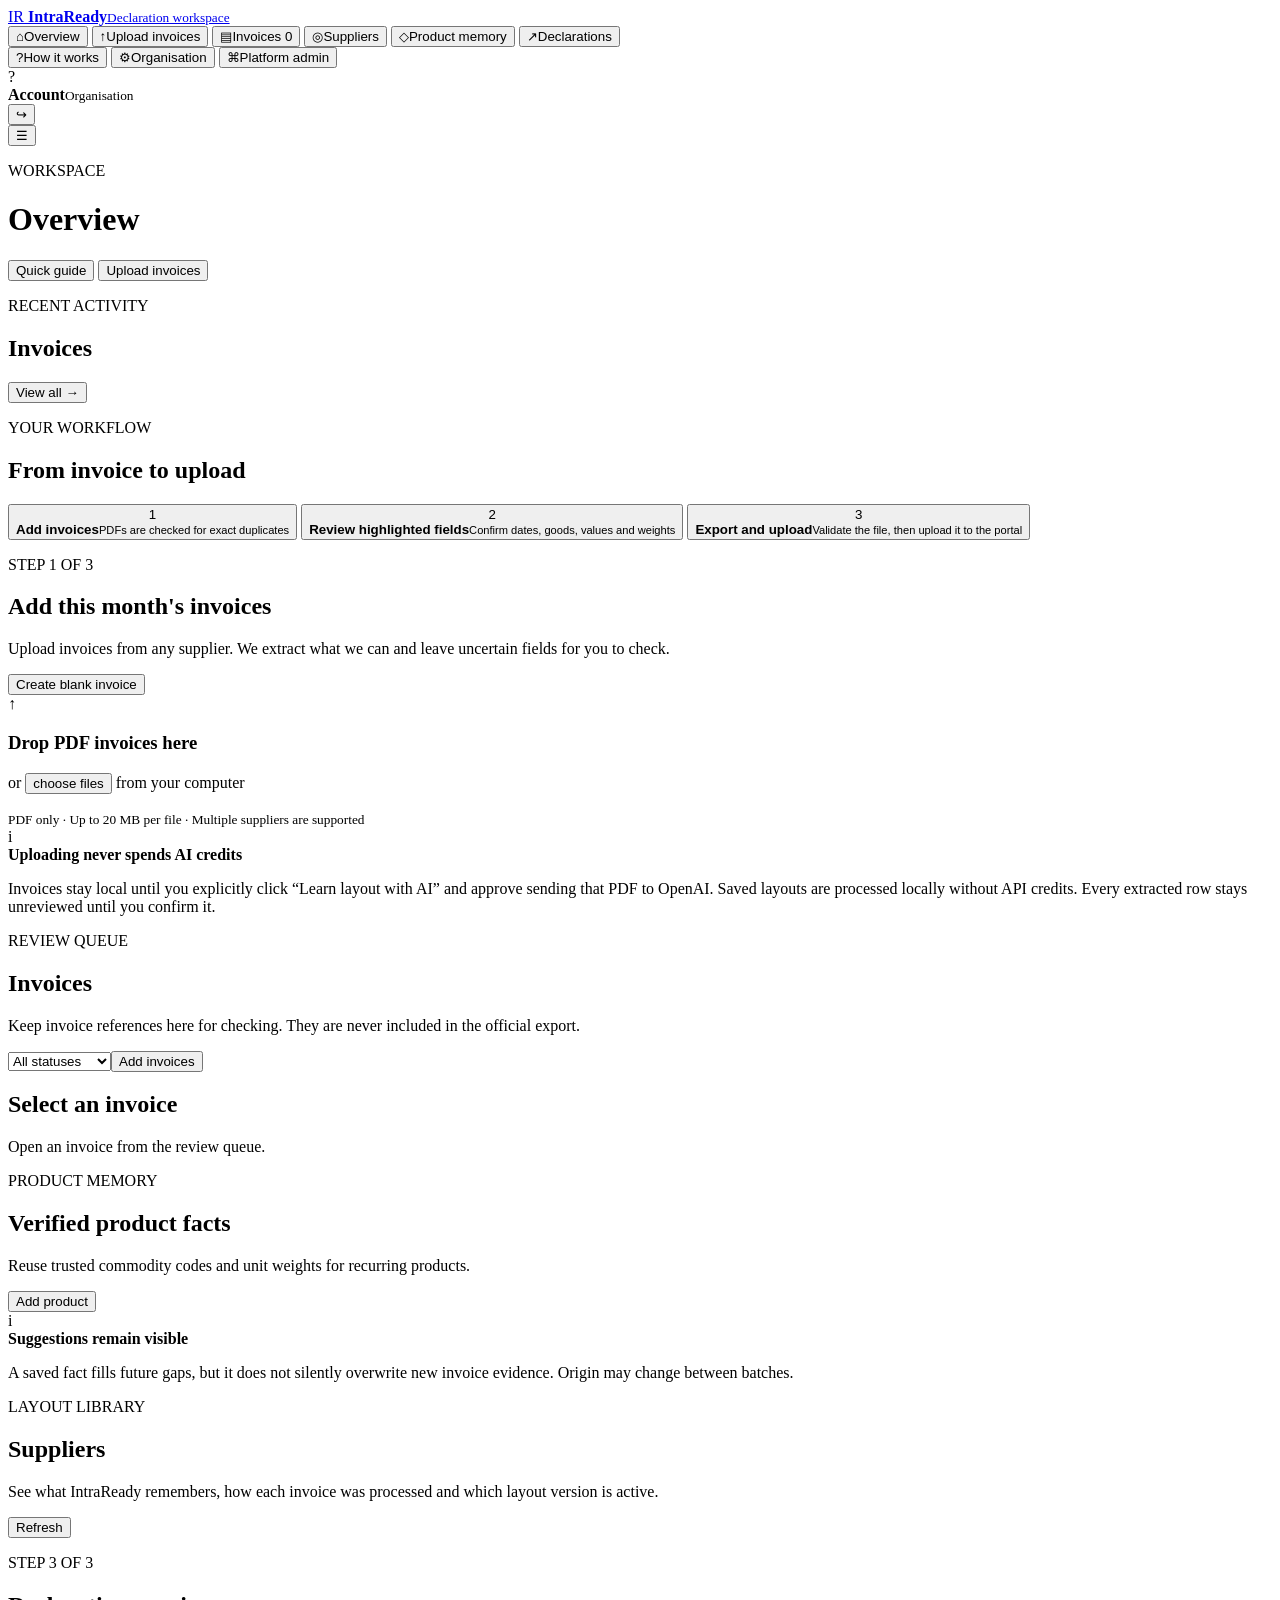
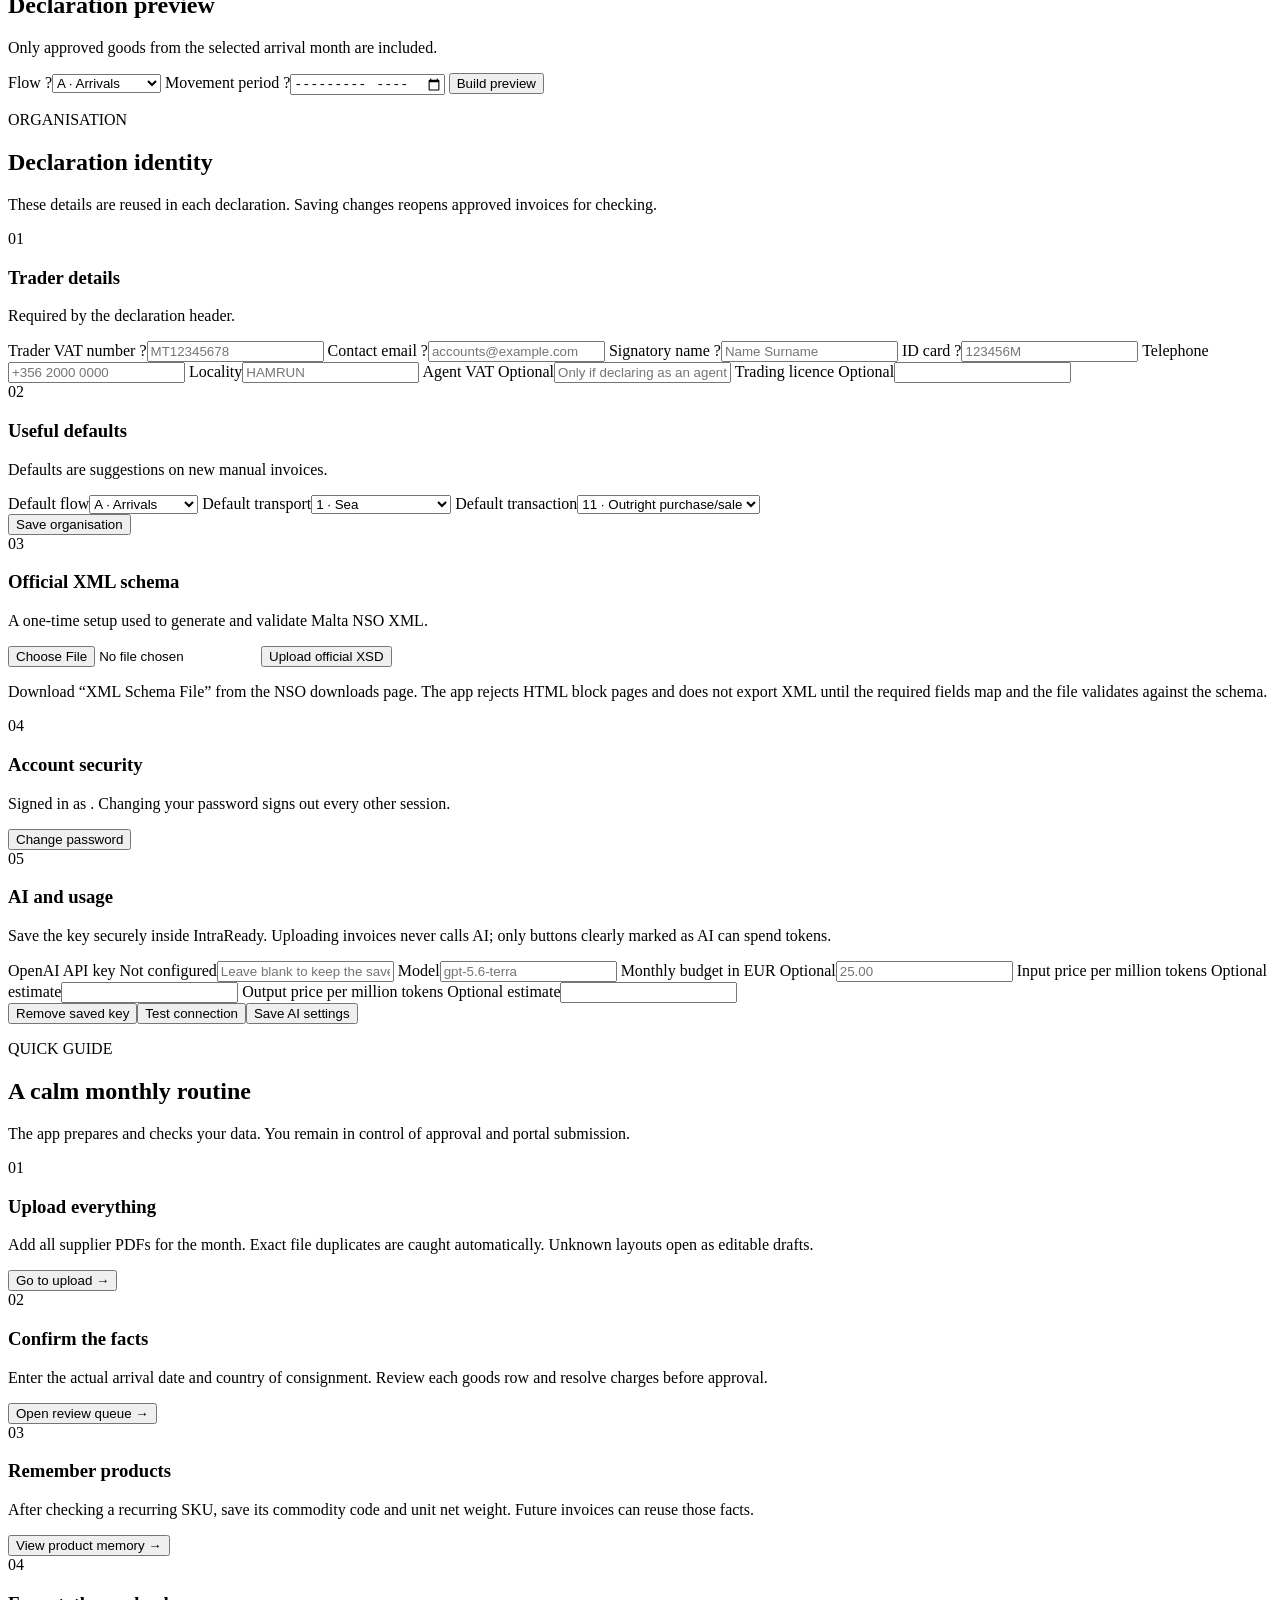
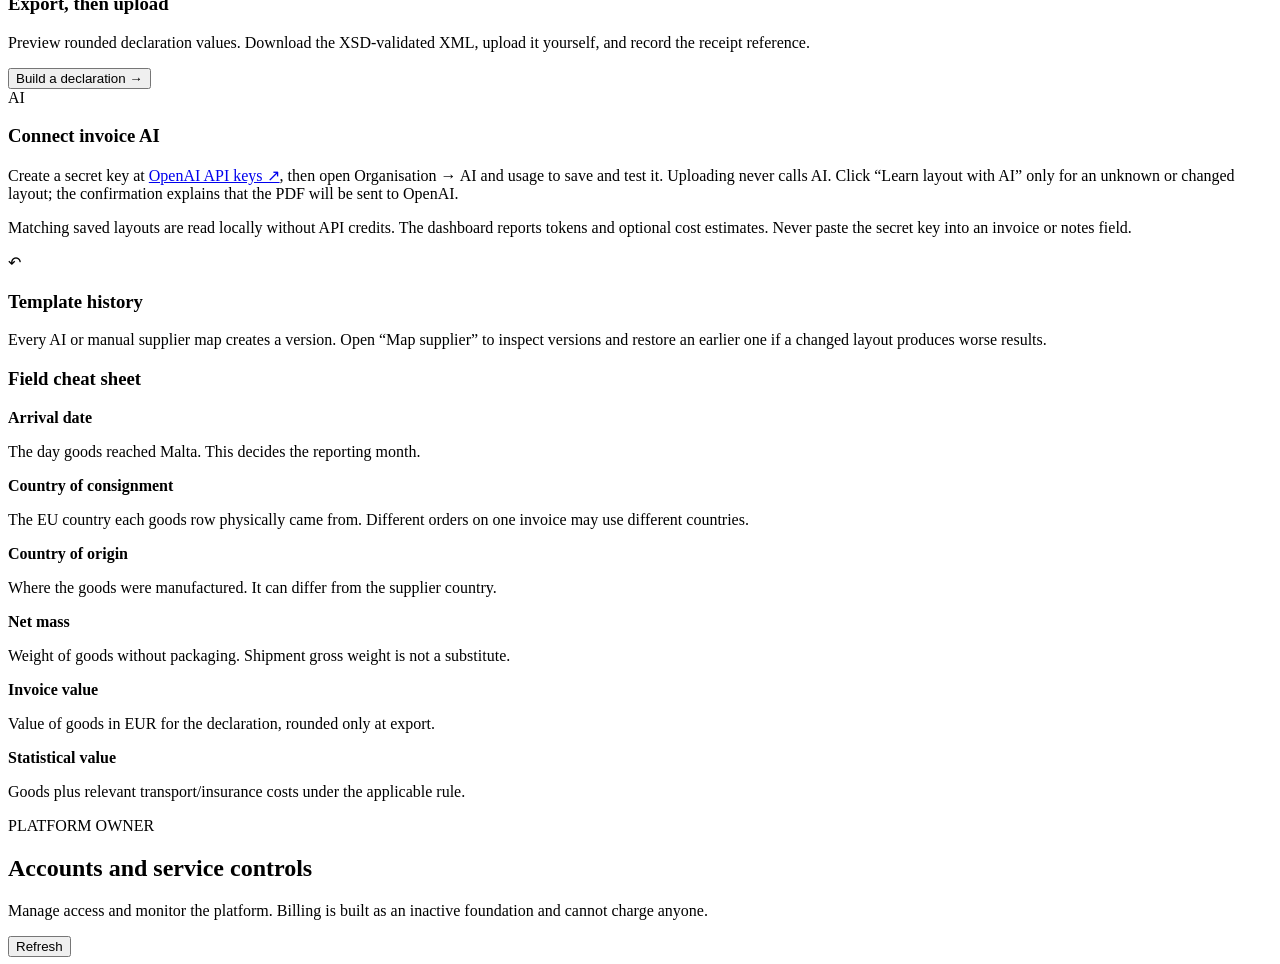
==== commit 169d12ad: "Add supplier and layout centre" ====
--- a/app/templates/index.html
+++ b/app/templates/index.html
@@ -20,6 +20,7 @@
         <button class="nav-item active" data-nav="dashboard"><span class="nav-icon">⌂</span>Overview</button>
         <button class="nav-item" data-nav="upload"><span class="nav-icon">↑</span>Upload invoices</button>
         <button class="nav-item" data-nav="invoices"><span class="nav-icon">▤</span>Invoices <span id="reviewBadge" class="nav-badge hidden">0</span></button>
+        <button class="nav-item" data-nav="suppliers"><span class="nav-icon">◎</span>Suppliers</button>
         <button class="nav-item" data-nav="catalogue"><span class="nav-icon">◇</span>Product memory</button>
         <button class="nav-item" data-nav="declarations"><span class="nav-icon">↗</span>Declarations</button>
       </nav>
@@ -105,6 +106,11 @@
           <div class="panel table-panel"><div id="catalogueTable"></div></div>
         </section>
 
+        <section class="page" data-page="suppliers">
+          <div class="page-intro compact"><div><p class="eyebrow">LAYOUT LIBRARY</p><h2>Suppliers</h2><p>See what IntraReady remembers, how each invoice was processed and which layout version is active.</p></div><button id="refreshSuppliersButton" class="button secondary">Refresh</button></div>
+          <div id="supplierCentre"><div class="panel loading"></div></div>
+        </section>
+
         <section class="page" data-page="declarations">
           <div class="page-intro compact"><div><p class="eyebrow">STEP 3 OF 3</p><h2>Declaration preview</h2><p>Only approved goods from the selected arrival month are included.</p></div></div>
           <div class="declaration-controls panel">
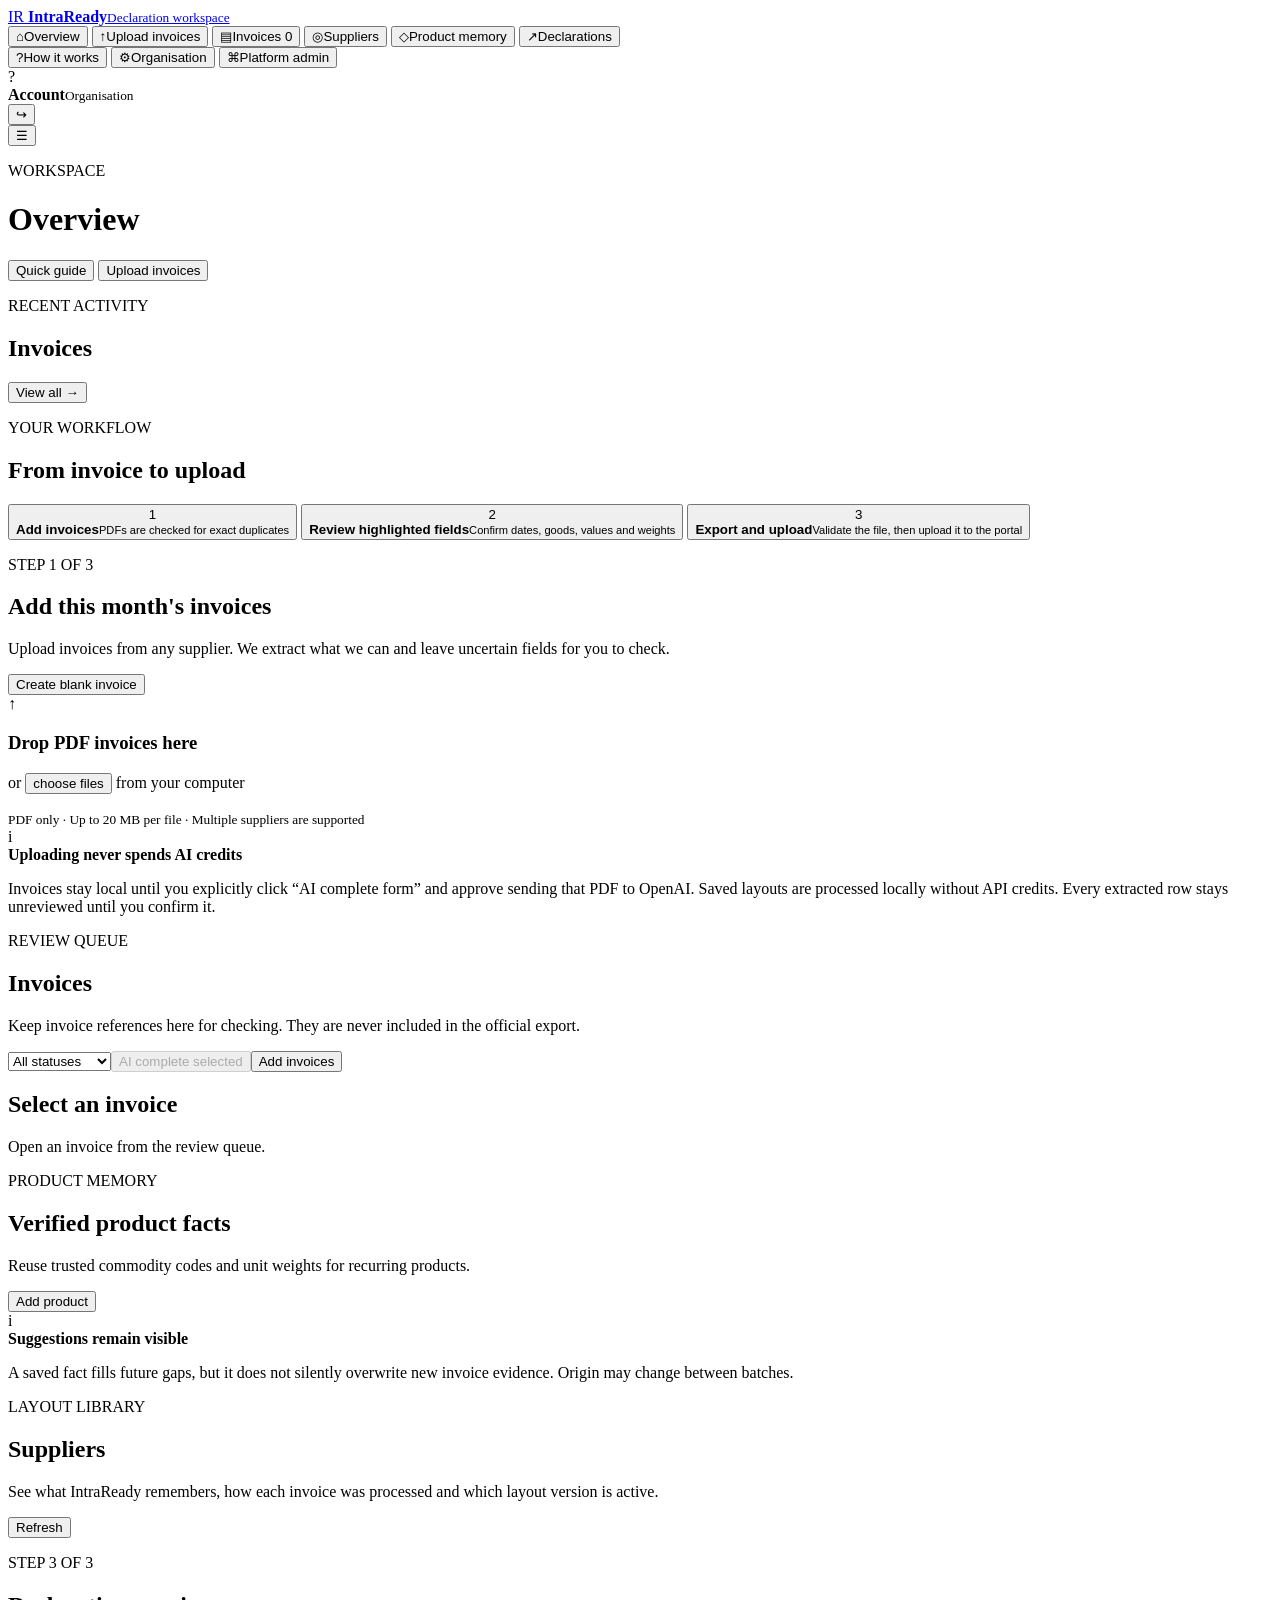
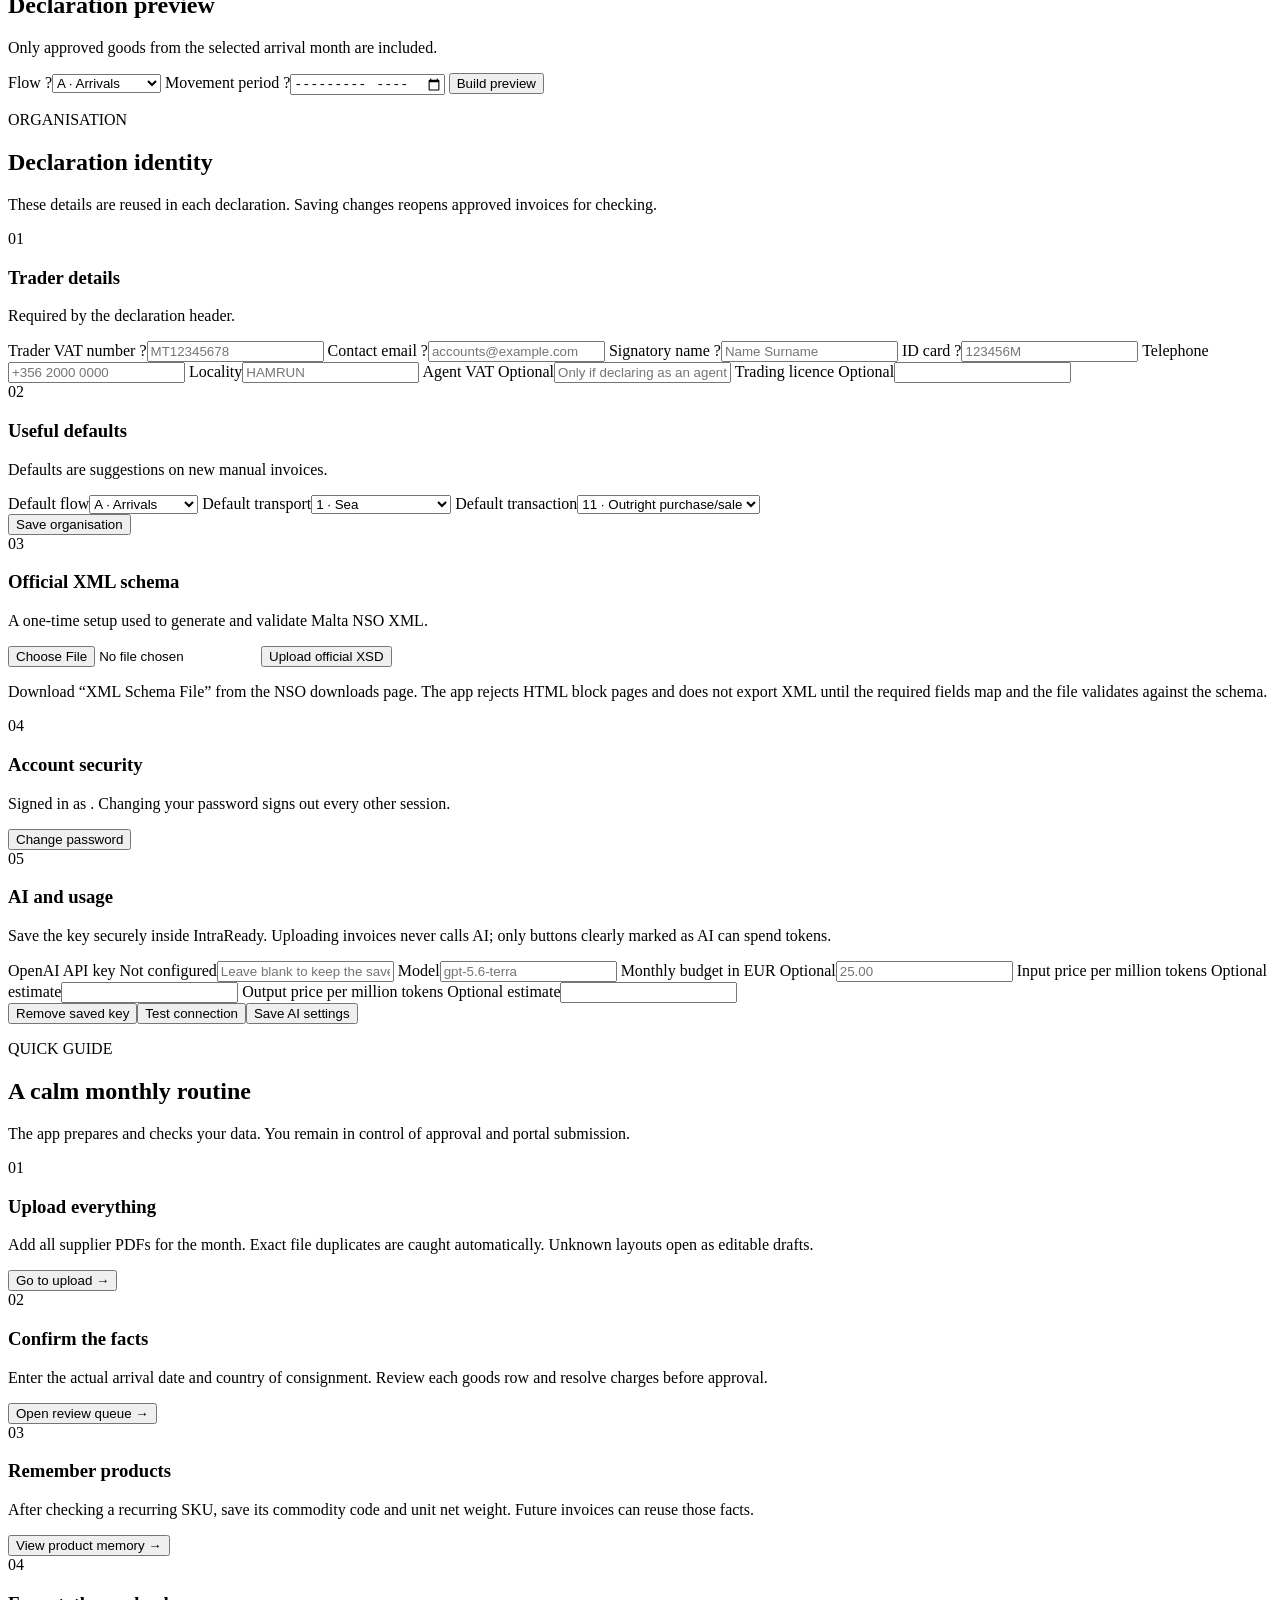
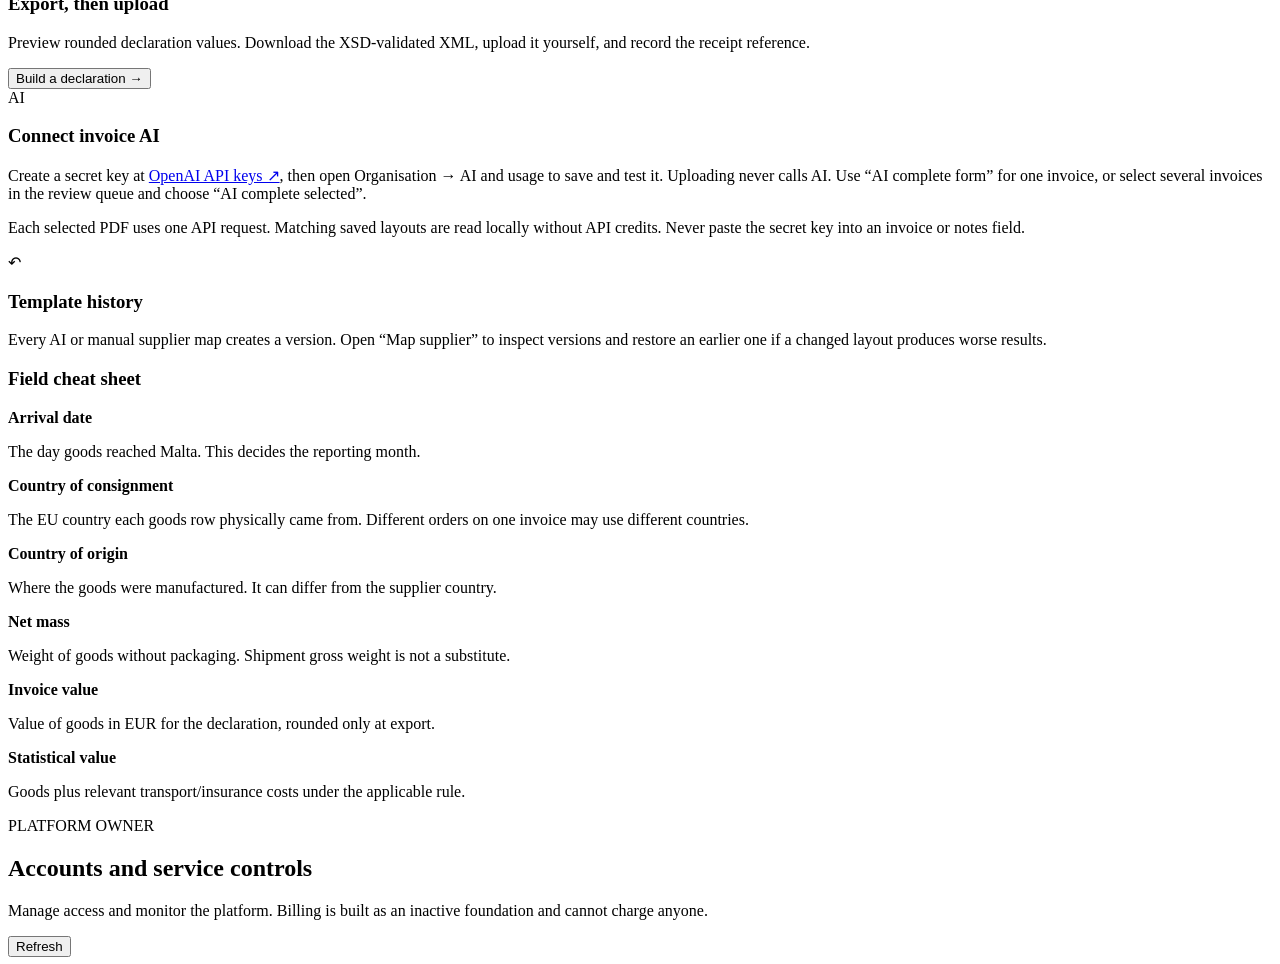
==== commit 6871d3b6: "Add AI form completion and batch review" ====
--- a/app/templates/index.html
+++ b/app/templates/index.html
@@ -84,14 +84,14 @@
           <div id="uploadResults" class="upload-results"></div>
           <article class="info-card">
             <span class="info-icon">i</span>
-            <div><strong>Uploading never spends AI credits</strong><p>Invoices stay local until you explicitly click “Learn layout with AI” and approve sending that PDF to OpenAI. Saved layouts are processed locally without API credits. Every extracted row stays unreviewed until you confirm it.</p></div>
+            <div><strong>Uploading never spends AI credits</strong><p>Invoices stay local until you explicitly click “AI complete form” and approve sending that PDF to OpenAI. Saved layouts are processed locally without API credits. Every extracted row stays unreviewed until you confirm it.</p></div>
           </article>
         </section>
 
         <section class="page" data-page="invoices">
           <div class="page-intro compact">
             <div><p class="eyebrow">REVIEW QUEUE</p><h2>Invoices</h2><p>Keep invoice references here for checking. They are never included in the official export.</p></div>
-            <div class="toolbar"><select id="invoiceFilter" aria-label="Filter invoices"><option value="all">All statuses</option><option value="needs_review">Needs review</option><option value="approved">Approved</option><option value="exported">Exported</option><option value="submitted">Submitted</option></select><button class="button primary" data-nav="upload">Add invoices</button></div>
+            <div class="toolbar"><select id="invoiceFilter" aria-label="Filter invoices"><option value="all">All statuses</option><option value="needs_review">Needs review</option><option value="approved">Approved</option><option value="exported">Exported</option><option value="submitted">Submitted</option></select><button id="batchAiButton" class="button secondary" disabled title="Each selected PDF uses one API request">AI complete selected</button><button class="button primary" data-nav="upload">Add invoices</button></div>
           </div>
           <div class="panel table-panel"><div id="invoiceTable"></div></div>
         </section>
@@ -176,7 +176,7 @@
             <article><span>02</span><h3>Confirm the facts</h3><p>Enter the actual arrival date and country of consignment. Review each goods row and resolve charges before approval.</p><button class="text-button" data-nav="invoices">Open review queue →</button></article>
             <article><span>03</span><h3>Remember products</h3><p>After checking a recurring SKU, save its commodity code and unit net weight. Future invoices can reuse those facts.</p><button class="text-button" data-nav="catalogue">View product memory →</button></article>
             <article><span>04</span><h3>Export, then upload</h3><p>Preview rounded declaration values. Download the XSD-validated XML, upload it yourself, and record the receipt reference.</p><button class="text-button" data-nav="declarations">Build a declaration →</button></article>
-            <article><span>AI</span><h3>Connect invoice AI</h3><p>Create a secret key at <a href="https://platform.openai.com/api-keys" target="_blank" rel="noopener">OpenAI API keys ↗</a>, then open Organisation → AI and usage to save and test it. Uploading never calls AI. Click “Learn layout with AI” only for an unknown or changed layout; the confirmation explains that the PDF will be sent to OpenAI.</p><p>Matching saved layouts are read locally without API credits. The dashboard reports tokens and optional cost estimates. Never paste the secret key into an invoice or notes field.</p></article>
+            <article><span>AI</span><h3>Connect invoice AI</h3><p>Create a secret key at <a href="https://platform.openai.com/api-keys" target="_blank" rel="noopener">OpenAI API keys ↗</a>, then open Organisation → AI and usage to save and test it. Uploading never calls AI. Use “AI complete form” for one invoice, or select several invoices in the review queue and choose “AI complete selected”.</p><p>Each selected PDF uses one API request. Matching saved layouts are read locally without API credits. Never paste the secret key into an invoice or notes field.</p></article>
             <article><span>↶</span><h3>Template history</h3><p>Every AI or manual supplier map creates a version. Open “Map supplier” to inspect versions and restore an earlier one if a changed layout produces worse results.</p></article>
           </div>
           <article class="panel reference-panel">
@@ -221,6 +221,21 @@
     </form>
   </dialog>
 
+  <dialog id="chargeAllocationDialog" class="modal allocation-modal">
+    <form id="chargeAllocationForm">
+      <div class="modal-head"><div><p class="eyebrow">CHARGE ASSISTANT</p><h2>Allocate invoice charges</h2></div><button class="icon-button" type="button" data-close-allocation aria-label="Close">×</button></div>
+      <p>Choose how one freight, printing or handling charge contributes to the goods. Nothing changes until you press Apply allocation.</p>
+      <div class="form-grid">
+        <label class="wide">Charge row<select name="charge_line_id" id="allocationCharge"></select></label>
+        <label>Treatment<select name="treatment" id="allocationTreatment"><option value="charge_invoice">Add to invoice and statistical value</option><option value="charge_stat">Add to statistical value only</option><option value="excluded">Exclude this service</option></select></label>
+        <label>Split method<select name="method" id="allocationMethod"><option value="value">By goods value</option><option value="weight">By net weight</option><option value="quantity">By quantity</option><option value="equal">Equal split</option><option value="single">One selected product</option></select></label>
+        <label class="wide" id="allocationTargetLabel" hidden>Product receiving charge<select name="goods_line_id" id="allocationTarget"></select></label>
+      </div>
+      <div id="allocationPreview" class="allocation-preview">Choose the settings, then preview the exact result.</div>
+      <div class="form-actions"><button class="button quiet" type="button" data-close-allocation>Cancel</button><button class="button secondary" type="button" id="previewAllocationButton">Preview</button><button class="button primary" type="submit" id="applyAllocationButton" disabled>Apply allocation</button></div>
+    </form>
+  </dialog>
+
   <dialog id="catalogueDialog" class="modal">
     <form id="catalogueForm" method="dialog">
       <div class="modal-head"><div><p class="eyebrow">PRODUCT MEMORY</p><h2>Add a verified product</h2></div><button class="icon-button" value="cancel" aria-label="Close">×</button></div>
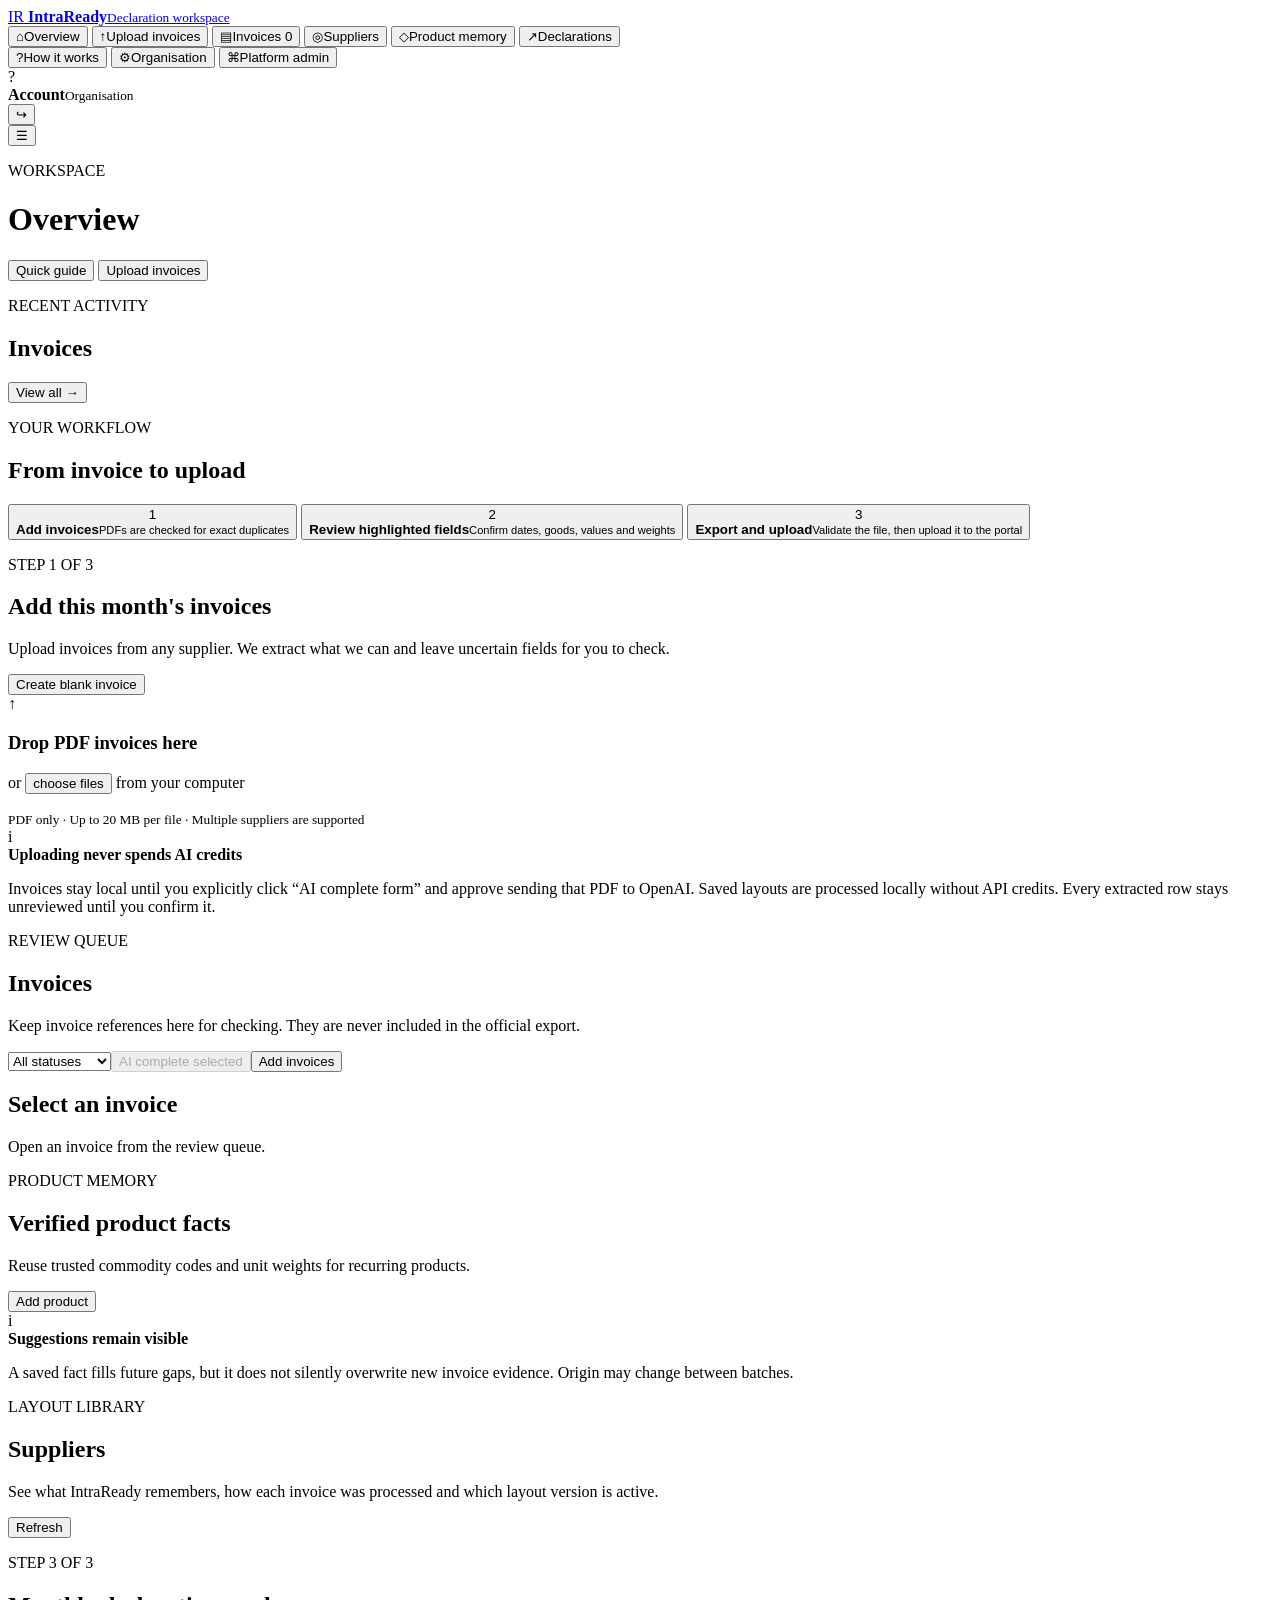
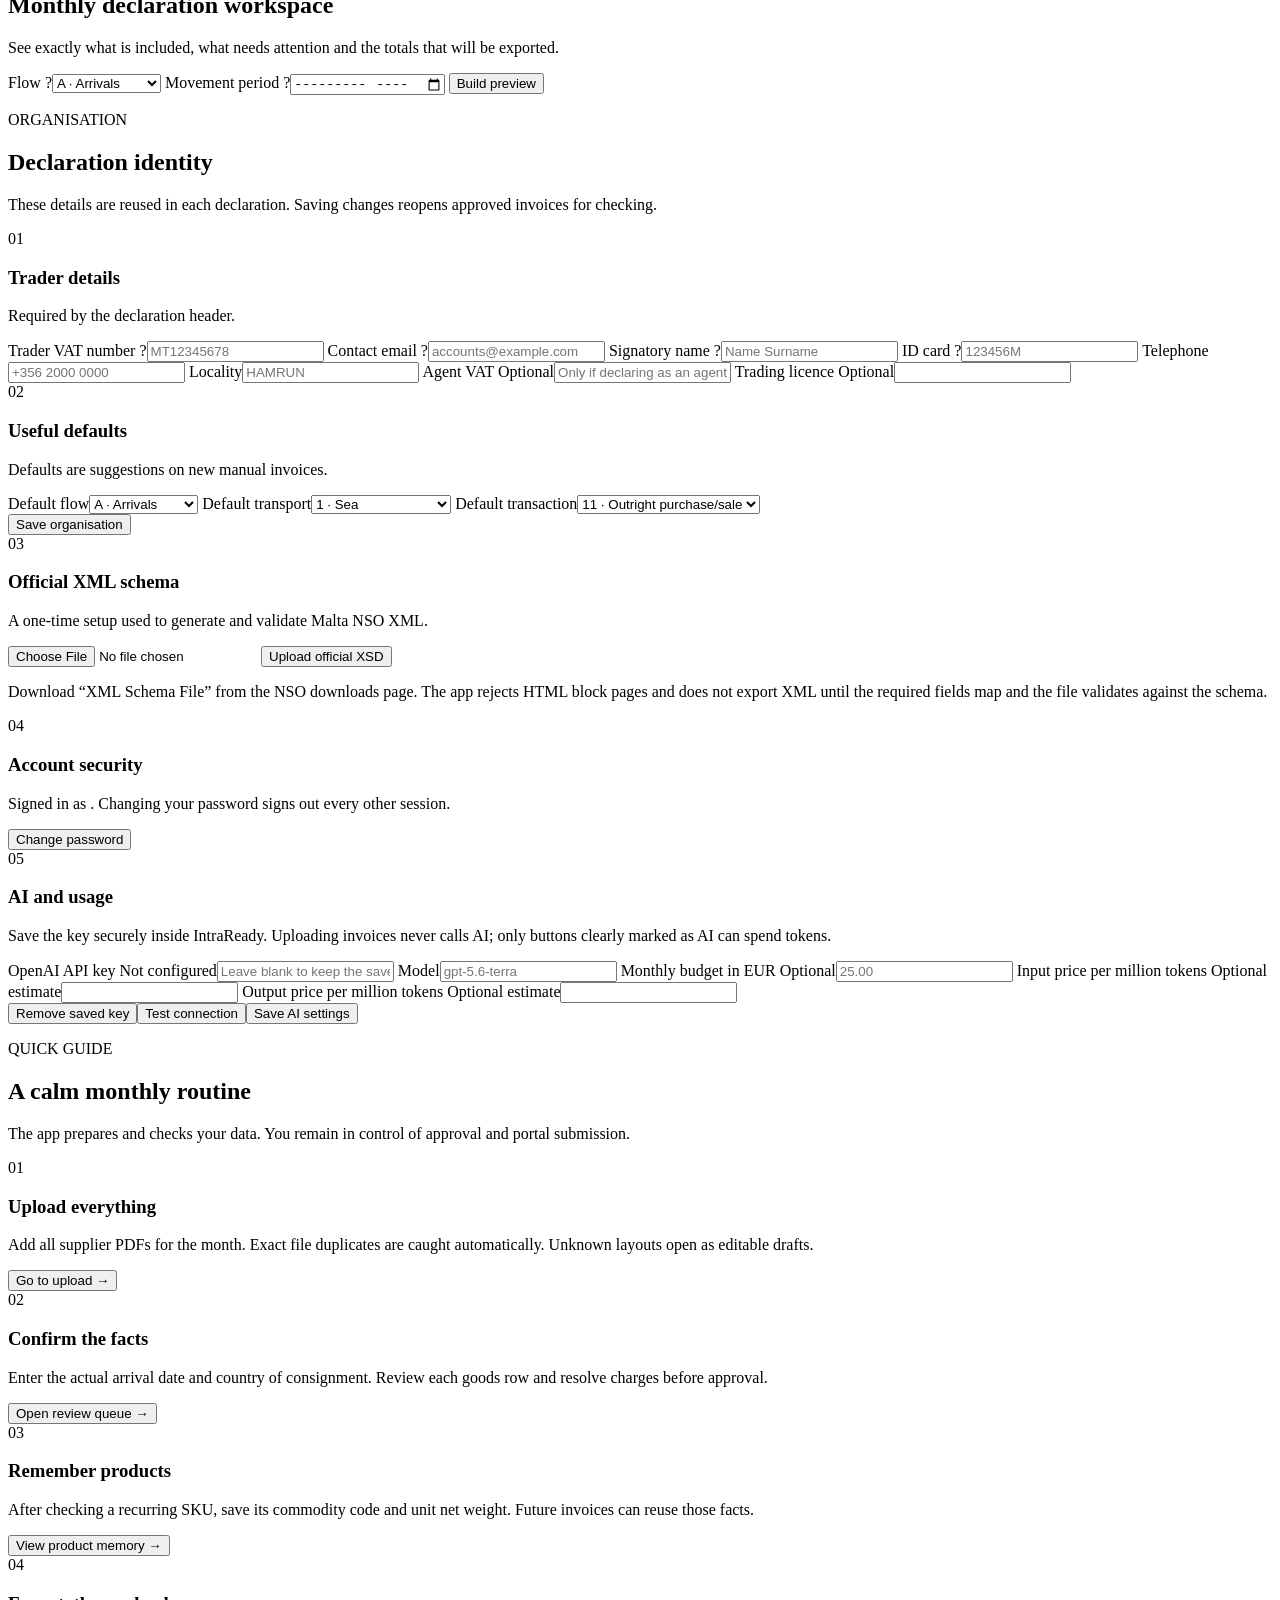
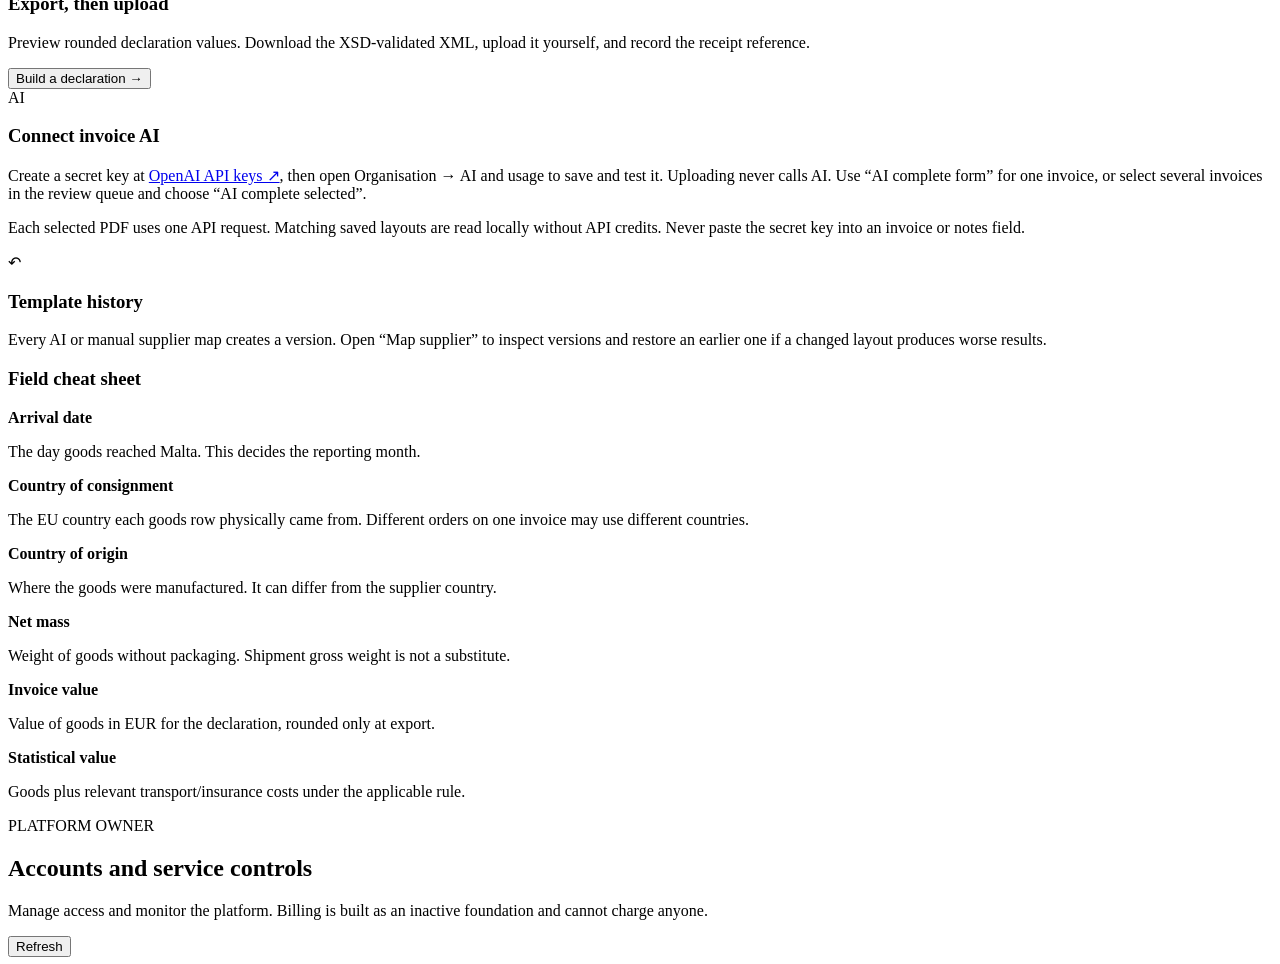
==== commit 127789ee: "Add monthly declaration workspace" ====
--- a/app/templates/index.html
+++ b/app/templates/index.html
@@ -112,7 +112,7 @@
         </section>
 
         <section class="page" data-page="declarations">
-          <div class="page-intro compact"><div><p class="eyebrow">STEP 3 OF 3</p><h2>Declaration preview</h2><p>Only approved goods from the selected arrival month are included.</p></div></div>
+          <div class="page-intro compact"><div><p class="eyebrow">STEP 3 OF 3</p><h2>Monthly declaration workspace</h2><p>See exactly what is included, what needs attention and the totals that will be exported.</p></div></div>
           <div class="declaration-controls panel">
             <label>Flow <span class="tip" data-tip="Arrivals and dispatches must be exported separately.">?</span><select id="declarationFlow"><option value="A">A · Arrivals</option><option value="D">D · Dispatches</option></select></label>
             <label>Movement period <span class="tip" data-tip="Use the month the goods physically arrived or left, which may differ from the invoice month.">?</span><input id="declarationPeriod" type="month"></label>
